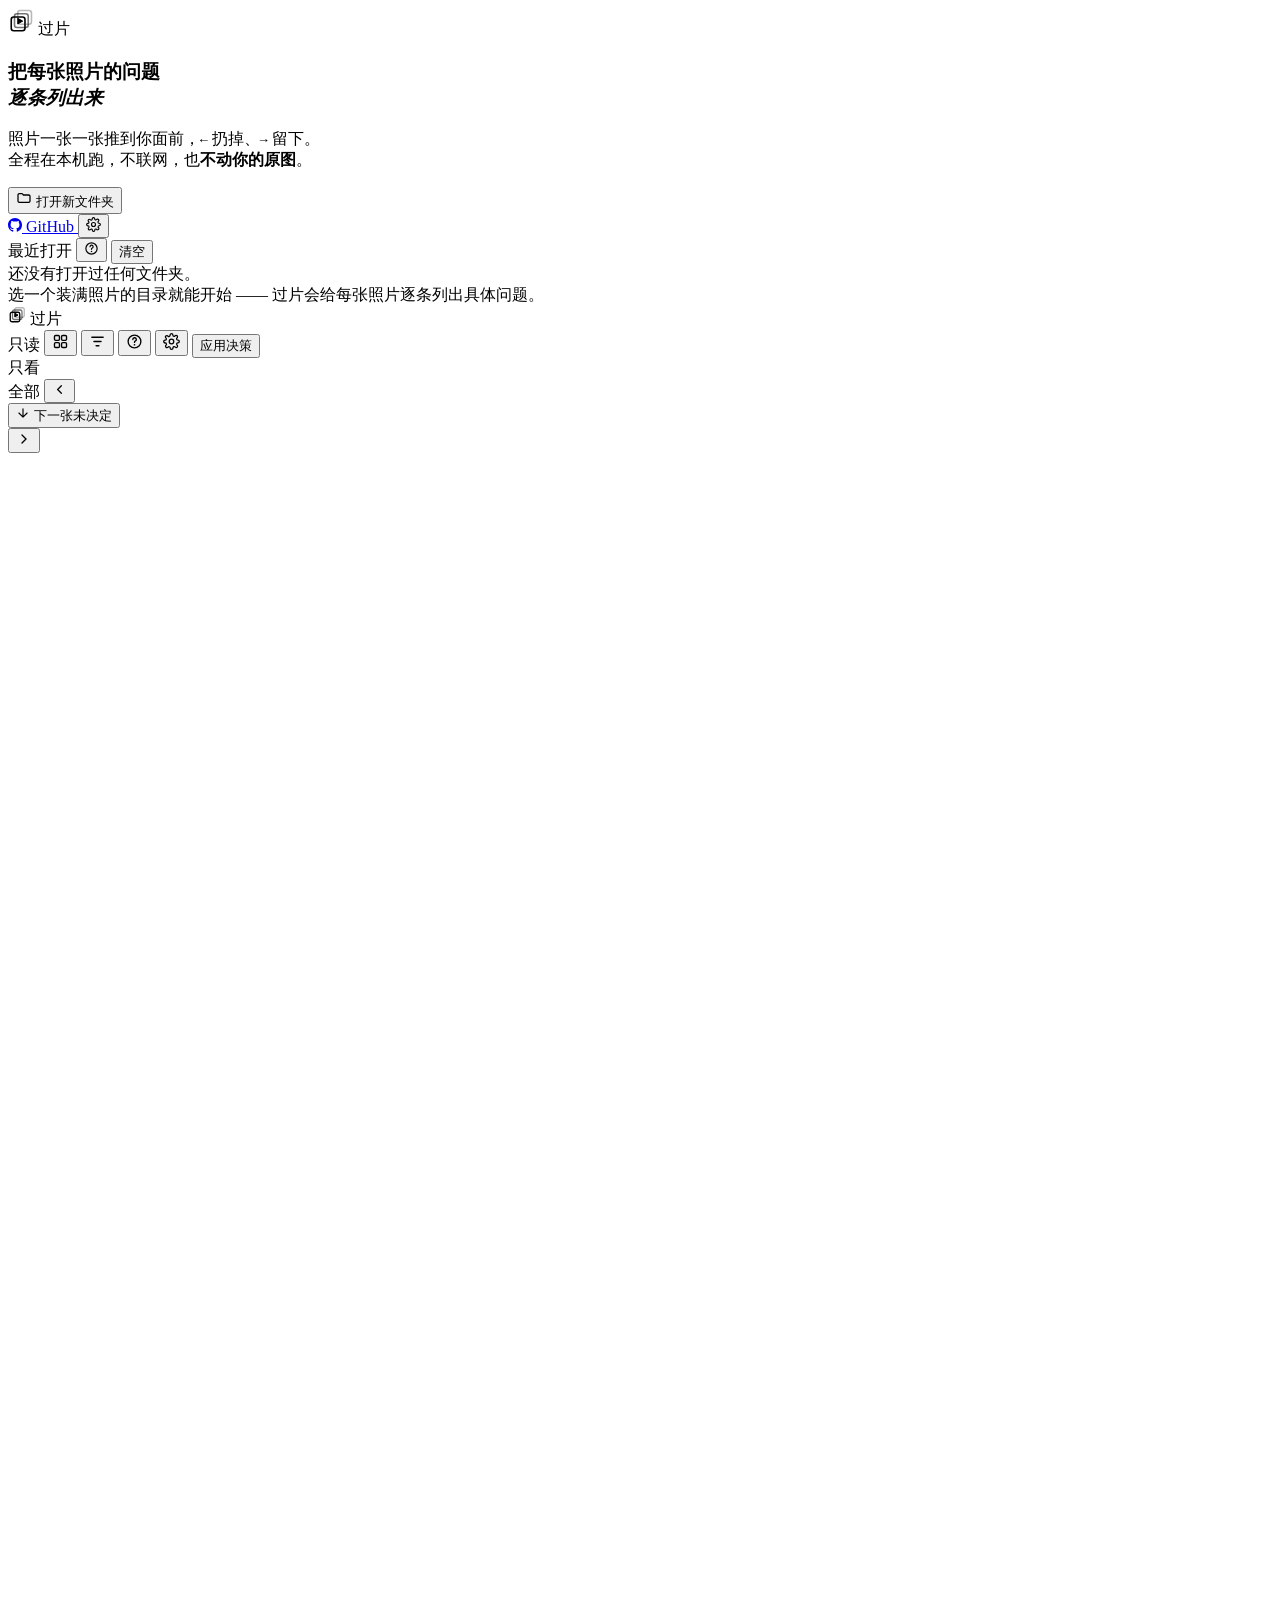
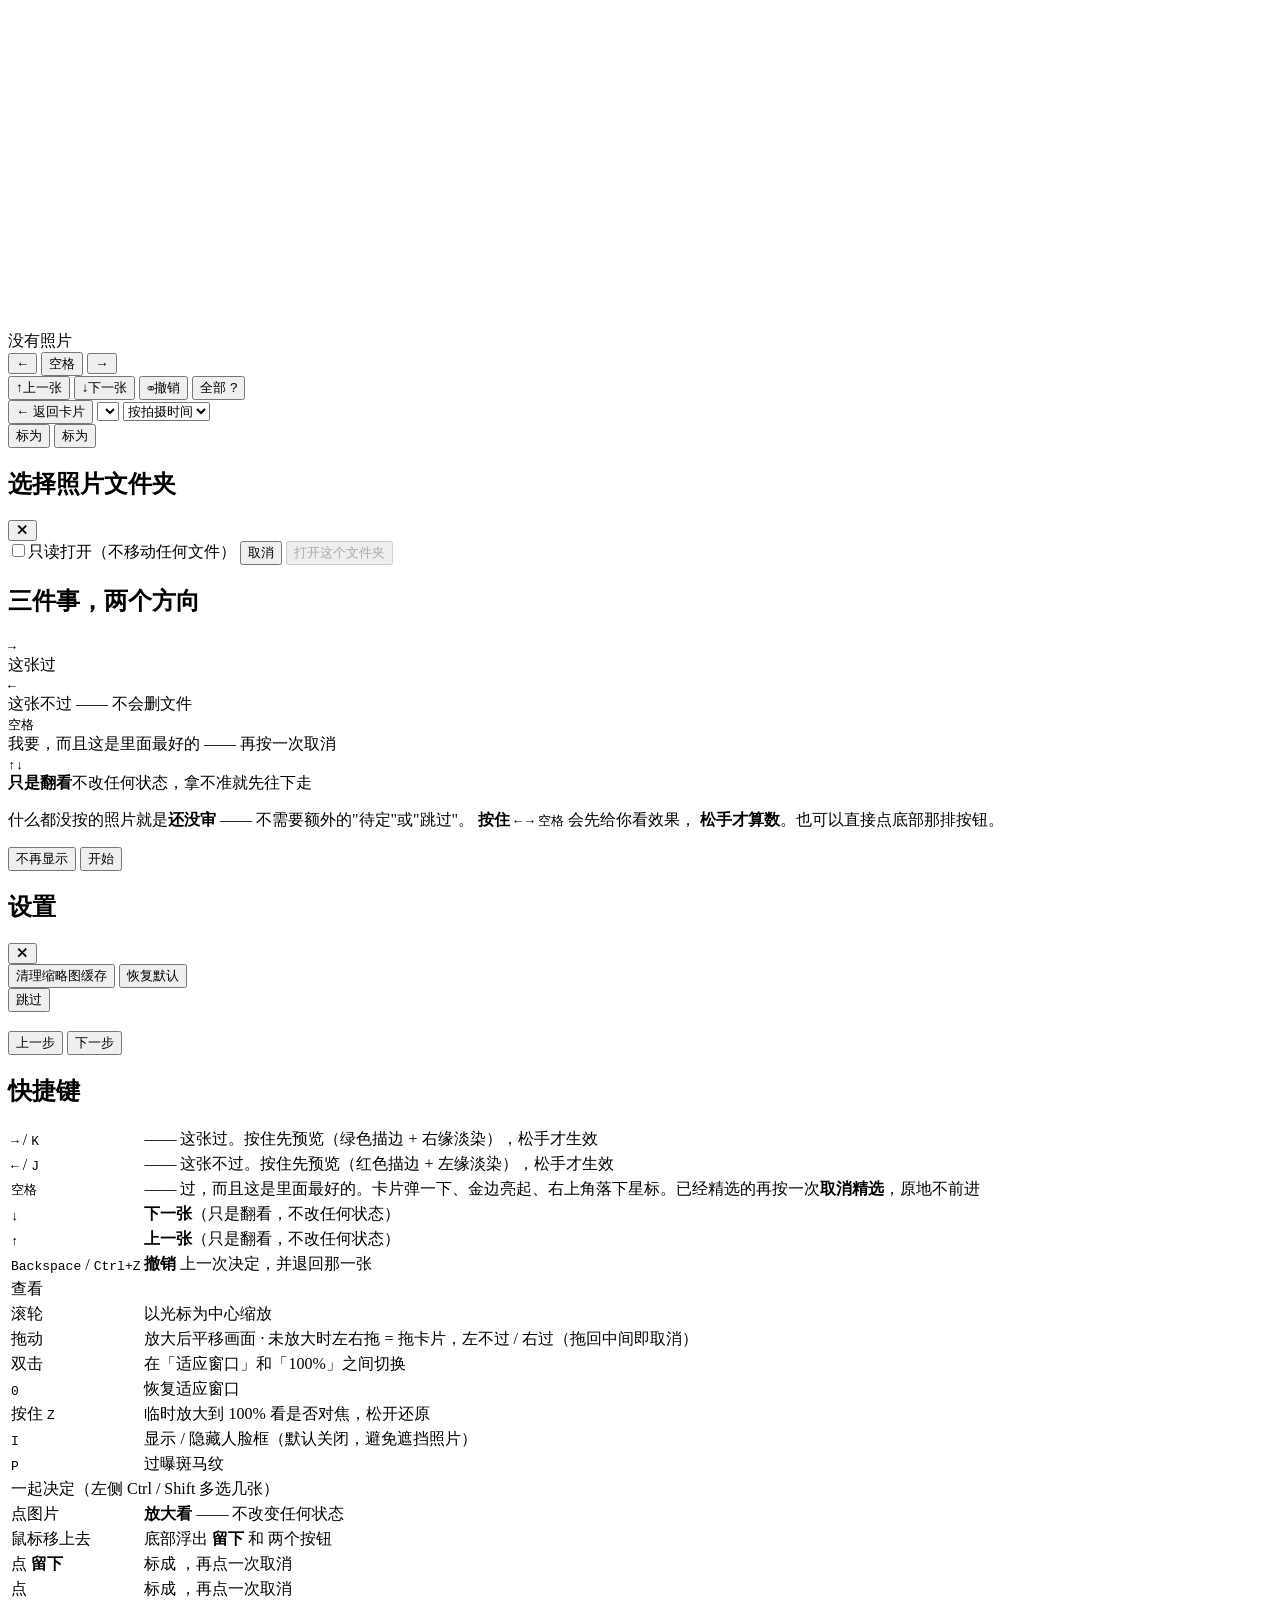
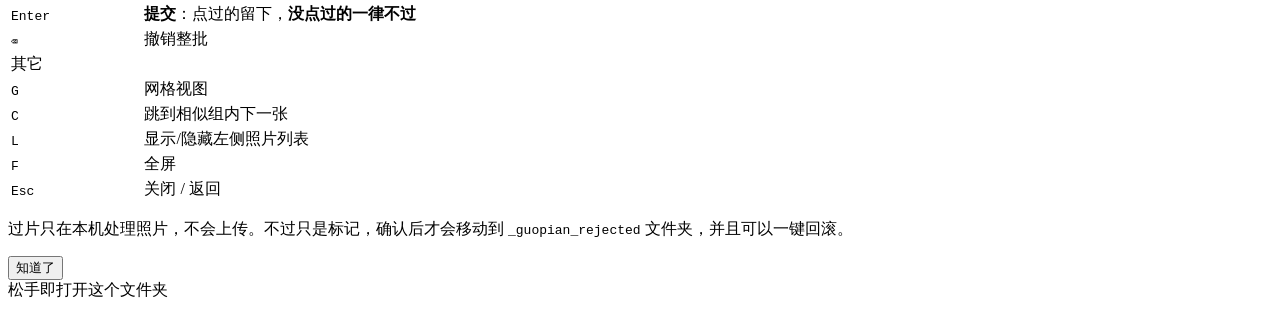
==== web/index.html @ c0ca4147 "多图的收尾：图片完整显示、帮助面板和 README 补上这一段 1. 格子的图片从 object-fit:cover 改成 contain。cover 会裁掉竖构图的    上下两头，而判断闭眼、构图" ====
<!DOCTYPE html>
<html lang="zh-CN">
<head>
<meta charset="utf-8">
<meta name="viewport" content="width=device-width, initial-scale=1">
<title>过片 Guopian</title>
<link rel="icon" href="/icon.png">
<link rel="stylesheet" href="/style.css">
</head>
<body>

<!-- ═══════════════════════════ 首页 ═══════════════════════════ -->
<section id="homeView" class="view">
  <!-- 首页没有顶栏了：身份信息全在左边那条栏里。
       帮助按钮不再绝对定位 —— 它和「清空」都属于「最近打开」这一行的动作，
       放在同一行里由 flex 排版，才不会互相压住。 -->

  <!-- 左边是这台软件的自我介绍，右边是这台机器上的工作。
       身份信息被关在左栏里，右栏才能专心铺项目、不留一条大空白。 -->
  <div class="homeScroll">
    <div class="homeBody">
      <aside class="homeRail">
        <div class="brandmark">
          <!-- 三张错开的画框，最前那张里是"推进"三角 —— 就是程序自己在做的事：
               一叠照片，一张一张往前推。纯 currentColor，不依赖字体、不引外部资源。 -->
          <svg class="mark" viewBox="0 0 36 36" width="26" height="26" fill="none" aria-hidden="true"
               stroke="currentColor" stroke-width="2.2" stroke-linejoin="round">
            <rect x="13.5" y="3.5" width="19" height="19" rx="3.5" opacity=".28"/>
            <rect x="9" y="8" width="19" height="19" rx="3.5" opacity=".55"/>
            <rect x="4.5" y="12.5" width="19" height="19" rx="3.5"/>
            <path d="M13.6 21.9 20.2 18.1 13.6 14.3Z" fill="currentColor" stroke-width="1.4"/>
          </svg>
          <span class="brandName">过片</span>
        </div>

        <h1 class="railTitle">把每张照片的问题<br><em>逐条列出来</em></h1>
        <p class="railLine">
          照片一张一张推到你面前，<kbd>←</kbd> 扔掉、<kbd>→</kbd> 留下。<br>
          全程在本机跑，不联网，也<strong>不动你的原图</strong>。
        </p>

        <button class="btn primary block railOpen" id="btnOpen">
          <svg viewBox="0 0 24 24" width="16" height="16" fill="none" stroke="currentColor"
               stroke-width="1.9" stroke-linecap="round" stroke-linejoin="round">
            <path d="M3 7.5A2 2 0 0 1 5 5.5h3.6a2 2 0 0 1 1.5.7l1 1.3H19a2 2 0 0 1 2 2v7A2 2 0 0 1 19 18.5H5a2 2 0 0 1-2-2z"/>
          </svg>
          <span>打开新文件夹</span>
        </button>
        <div class="ctaHint" id="faceHint"></div>

        <div class="railFoot">
          <a class="ghLink" id="ghLink" href="https://github.com/N0ts/guopian"
             target="_blank" rel="noopener" title="源码与问题反馈">
            <svg viewBox="0 0 16 16" width="14" height="14" aria-hidden="true" fill="currentColor">
              <path d="M8 0C3.58 0 0 3.58 0 8c0 3.54 2.29 6.53 5.47 7.59.4.07.55-.17.55-.38 0-.19-.01-.82-.01-1.49-2.01.37-2.53-.49-2.69-.94-.09-.23-.48-.94-.82-1.13-.28-.15-.68-.52-.01-.53.63-.01 1.08.58 1.23.82.72 1.21 1.87.87 2.33.66.07-.52.28-.87.51-1.07-1.78-.2-3.64-.89-3.64-3.95 0-.87.31-1.59.82-2.15-.08-.2-.36-1.02.08-2.12 0 0 .67-.21 2.2.82.64-.18 1.32-.27 2-.27s1.36.09 2 .27c1.53-1.04 2.2-.82 2.2-.82.44 1.1.16 1.92.08 2.12.51.56.82 1.27.82 2.15 0 3.07-1.87 3.75-3.65 3.95.29.25.54.73.54 1.48 0 1.07-.01 1.93-.01 2.2 0 .21.15.46.55.38A7.995 7.995 0 0 0 16 8c0-4.42-3.58-8-8-8Z"/>
            </svg>
            <span>GitHub</span>
          </a>
          <span class="version" id="versionLabel"></span>
          <span class="sp"></span>
          <button class="iconbtn tiny" id="openSettings" title="设置">
            <svg viewBox="0 0 24 24" width="15" height="15" fill="none" stroke="currentColor"
                 stroke-width="1.8" stroke-linecap="round" stroke-linejoin="round">
              <circle cx="12" cy="12" r="3.2"/>
              <path d="M19.4 15a1.6 1.6 0 0 0 .3 1.8l.1.1a2 2 0 1 1-2.8 2.8l-.1-.1a1.6 1.6 0 0 0-1.8-.3 1.6 1.6 0 0 0-1 1.5V21a2 2 0 1 1-4 0v-.1a1.6 1.6 0 0 0-1-1.5 1.6 1.6 0 0 0-1.8.3l-.1.1a2 2 0 1 1-2.8-2.8l.1-.1a1.6 1.6 0 0 0 .3-1.8 1.6 1.6 0 0 0-1.5-1H3a2 2 0 1 1 0-4h.1a1.6 1.6 0 0 0 1.5-1 1.6 1.6 0 0 0-.3-1.8l-.1-.1a2 2 0 1 1 2.8-2.8l.1.1a1.6 1.6 0 0 0 1.8.3H9a1.6 1.6 0 0 0 1-1.5V3a2 2 0 1 1 4 0v.1a1.6 1.6 0 0 0 1 1.5 1.6 1.6 0 0 0 1.8-.3l.1-.1a2 2 0 1 1 2.8 2.8l-.1.1a1.6 1.6 0 0 0-.3 1.8V9a1.6 1.6 0 0 0 1.5 1H21a2 2 0 1 1 0 4h-.1a1.6 1.6 0 0 0-1.5 1z"/>
            </svg>
          </button>
        </div>
      </aside>

      <main class="homeMain">
        <div class="mainHead">
          <span>最近打开</span>
          <b id="projCount"></b>
          <span class="sp"></span>
          <button class="iconbtn" id="homeHelp" title="快捷键">
            <svg viewBox="0 0 24 24" width="15" height="15" fill="none" stroke="currentColor"
                 stroke-width="1.9" stroke-linecap="round" stroke-linejoin="round">
              <circle cx="12" cy="12" r="9"/>
              <path d="M9.6 9.2a2.5 2.5 0 1 1 3.3 2.4c-.6.2-.9.7-.9 1.3v.4"/>
              <path d="M12 16.6h.01" stroke-width="2.4"/>
            </svg>
          </button>
          <button class="linkbtn" id="clearRecent">清空</button>
        </div>
        <div class="projGrid" id="recentList"></div>
        <div class="mainEmpty hidden" id="projEmpty">
          还没有打开过任何文件夹。<br>
          <span>选一个装满照片的目录就能开始 —— 过片会给每张照片逐条列出具体问题。</span>
        </div>
      </main>
    </div>
  </div>
</section>

<!-- ═══════════════════════════ 筛选界面 ═══════════════════════════ -->
<section id="appView" class="view hidden">
  <header class="topbar">
    <div class="brandmark small" id="backHome" title="返回首页">
      <svg class="mark" viewBox="0 0 36 36" width="18" height="18" fill="none" aria-hidden="true"
           stroke="currentColor" stroke-width="2.6" stroke-linejoin="round">
        <rect x="13.5" y="3.5" width="19" height="19" rx="3.5" opacity=".28"/>
        <rect x="9" y="8" width="19" height="19" rx="3.5" opacity=".55"/>
        <rect x="4.5" y="12.5" width="19" height="19" rx="3.5"/>
        <path d="M13.6 21.9 20.2 18.1 13.6 14.3Z" fill="currentColor" stroke-width="1.8"/>
      </svg>
      <span>过片</span>
    </div>
    <div class="pathChip" id="rootLabel" title=""></div>

    <div class="progressWrap" id="progressWrap">
      <div class="progressBar"><i id="progressFill"></i></div>
      <span class="progressText" id="progressText"></span>
    </div>

    <div class="topRight">
      <span class="roBadge hidden" id="roBadge" title="以只读方式打开：筛选照常，但永远不会移动文件">只读</span>
      <button class="iconbtn" id="btnGrid" title="网格视图 (G)">
        <svg viewBox="0 0 24 24" width="17" height="17" fill="none" stroke="currentColor" stroke-width="1.9">
          <rect x="3.5" y="3.5" width="7" height="7" rx="1.6"/><rect x="13.5" y="3.5" width="7" height="7" rx="1.6"/>
          <rect x="3.5" y="13.5" width="7" height="7" rx="1.6"/><rect x="13.5" y="13.5" width="7" height="7" rx="1.6"/>
        </svg>
      </button>
      <button class="iconbtn" id="btnTriage" title="按问题筛选 (T)">
        <svg viewBox="0 0 24 24" width="17" height="17" fill="none" stroke="currentColor" stroke-width="1.9"
             stroke-linecap="round"><path d="M4 6h16M7 12h10M10 18h4"/></svg>
      </button>
      <button class="iconbtn" id="btnHelp" title="快捷键 (?)">
        <svg viewBox="0 0 24 24" width="17" height="17" fill="none" stroke="currentColor"
             stroke-width="1.9" stroke-linecap="round" stroke-linejoin="round">
          <circle cx="12" cy="12" r="9"/>
          <path d="M9.6 9.2a2.5 2.5 0 1 1 3.3 2.4c-.6.2-.9.7-.9 1.3v.4"/>
          <path d="M12 16.6h.01" stroke-width="2.4"/>
        </svg>
      </button>
      <!-- Settings belongs in the project view too. The gear used to exist only
           on the home screen, so changing a folder name or a threshold meant
           leaving the project first for no reason. -->
      <button class="iconbtn" id="btnSettings" title="设置">
        <svg viewBox="0 0 24 24" width="17" height="17" fill="none" stroke="currentColor"
             stroke-width="1.8" stroke-linecap="round" stroke-linejoin="round">
          <circle cx="12" cy="12" r="3.2"/>
          <path d="M19.4 15a1.6 1.6 0 0 0 .3 1.8l.1.1a2 2 0 1 1-2.8 2.8l-.1-.1a1.6 1.6 0 0 0-1.8-.3 1.6 1.6 0 0 0-1 1.5V21a2 2 0 1 1-4 0v-.1a1.6 1.6 0 0 0-1-1.5 1.6 1.6 0 0 0-1.8.3l-.1.1a2 2 0 1 1-2.8-2.8l.1-.1a1.6 1.6 0 0 0 .3-1.8 1.6 1.6 0 0 0-1.5-1H3a2 2 0 1 1 0-4h.1a1.6 1.6 0 0 0 1.5-1 1.6 1.6 0 0 0-.3-1.8l-.1-.1a2 2 0 1 1 2.8-2.8l.1.1a1.6 1.6 0 0 0 1.8.3H9a1.6 1.6 0 0 0 1-1.5V3a2 2 0 1 1 4 0v.1a1.6 1.6 0 0 0 1 1.5 1.6 1.6 0 0 0 1.8-.3l.1-.1a2 2 0 1 1 2.8 2.8l-.1.1a1.6 1.6 0 0 0-.3 1.8V9a1.6 1.6 0 0 0 1.5 1H21a2 2 0 1 1 0 4h-.1a1.6 1.6 0 0 0-1.5 1z"/>
        </svg>
      </button>
      <button class="btn primary" id="btnApply">应用决策</button>
    </div>
  </header>

  <!-- Always visible. It used to be hidden by default and toggled with T, which
       meant the one control that tells you how to slice the library was itself
       invisible until you knew the shortcut. -->
  <div id="triage" class="triage">
    <span class="triageLabel">只看</span>
    <div class="chips" id="triageChips"></div>
  </div>

  <main class="stageWrap">
    <!-- 左侧照片列表 -->
    <aside class="listPane" id="listPane">
      <div class="listHead">
        <span class="lhTitle" id="listTitle">全部</span>
        <span class="lhCount" id="listCount"></span>
        <button class="iconbtn tiny" id="listHide" title="隐藏列表 (L)">
          <svg viewBox="0 0 24 24" width="15" height="15" fill="none" stroke="currentColor"
               stroke-width="2" stroke-linecap="round"><path d="M15 6l-6 6 6 6"/></svg>
        </button>
      </div>
      <div class="listProgress"><i id="listProgressFill"></i></div>
      <div class="listSummary" id="listSummary"></div>
      <div class="listScroll" id="listScroll"></div>
      <button class="listJump" id="listJump" title="跳到下一张还没决定的">
        <svg viewBox="0 0 24 24" width="14" height="14" fill="none" stroke="currentColor"
             stroke-width="2" stroke-linecap="round" stroke-linejoin="round">
          <path d="M12 5v14M5 12l7 7 7-7"/></svg>
        <span id="listJumpLabel">下一张未决定</span>
      </button>
    </aside>

    <button class="listShow hidden" id="listShow" title="显示列表 (L)">
      <svg viewBox="0 0 24 24" width="16" height="16" fill="none" stroke="currentColor"
           stroke-width="2" stroke-linecap="round"><path d="M9 6l6 6-6 6"/></svg>
    </button>

    <div class="cardArea" id="cardWrap">

      <div class="photoStage" id="photoStage">
        <!-- 图片层：按真实像素排版 + 只用 translate 平移，所以放大就是原图本身 -->
        <div class="photoLayer" id="photoLayer">
          <!-- 决策动效作用在 photoCard 上，与平移/缩放互不干扰 -->
          <div class="photoCard" id="photoCard">
            <!-- 预览层：立即出图，保证翻卡不卡 -->
            <img id="photo" alt="" draggable="false">
            <!-- 原图层：后台加载，就绪后直接盖上去（同一构图，无闪烁） -->
            <img id="photoHD" class="hd hidden" alt="" draggable="false">
            <canvas id="zebra" class="zebra hidden"></canvas>
            <svg id="overlay" class="overlay hidden" viewBox="0 0 1 1" preserveAspectRatio="none"></svg>
          </div>
        </div>

        <!-- 界面浮层：固定在不缩放的视口里，不随图片放大跑出屏幕 -->
        <div class="previewVeil" id="previewVeil"></div>
        <div class="previewStamp" id="previewStamp"></div>
        <div class="zoomBadge hidden" id="zoomBadge"></div>

        <div class="issueTags" id="issueTags"></div>
        <div class="verdictBadge" id="verdictBadge"></div>
        <div class="decisionBadge hidden" id="decisionBadge"></div>
        <div class="histo" id="histo"><canvas id="histoCanvas" width="168" height="52"></canvas></div>
        <div class="metaLine" id="metaLine"></div>
        <div class="groupBadge hidden" id="groupBadge"></div>
      </div>

      <div class="emptyState hidden" id="emptyState">
        <div class="big" id="emptyTitle">没有照片</div>
        <div class="small" id="emptyHint"></div>
      </div>
    </div>
  </main>

  <!-- 底部操作栏：既是键位提醒，也是鼠标可以直接点的按钮 -->
  <footer class="actionBar">
    <div class="stats" id="stats"></div>

    <div class="acts">
      <button class="act reject" data-act="reject" title="不过（键盘 ←，按住可先预览）">
        <span class="ak">←</span><span class="al" data-label="reject"></span>
      </button>
      <button class="act mark" data-act="mark" title="精选（键盘 空格，按住可先预览）">
        <span class="ak">空格</span><span class="al" data-label="mark"></span>
      </button>
      <button class="act keep" data-act="keep" title="要（键盘 →，按住可先预览）">
        <span class="ak">→</span><span class="al" data-label="keep"></span>
      </button>
    </div>

    <div class="navs">
      <button class="act2" data-act="prev" title="上一张（↑）"><span class="ak">↑</span>上一张</button>
      <button class="act2" data-act="next" title="下一张（↓）"><span class="ak">↓</span>下一张</button>
      <button class="act2" data-act="undo" title="撤销（Backspace）"><span class="ak">⌫</span>撤销</button>
      <button class="act2 quiet" id="hintMore" title="全部快捷键">全部 <span class="ak">?</span></button>
    </div>
  </footer>
</section>

<!-- ═══════════════════════════ 网格 ═══════════════════════════ -->
<section id="gridView" class="view hidden">
  <header class="topbar">
    <button class="btn ghost" id="btnGridClose">← 返回卡片</button>
    <select id="gridFilter" class="select"></select>
    <select id="gridSort" class="select">
      <option value="time">按拍摄时间</option>
      <option value="suggest">按建议</option>
      <option value="group">按相似组</option>
      <option value="sharp">按清晰度</option>
      <option value="name">按文件名</option>
    </select>
    <span class="muted" id="gridCount"></span>
    <div class="spacer"></div>
    <button class="btn ghost" id="gridDecideKeep">标为<b data-label="keep"></b></button>
    <button class="btn ghost" id="gridDecideReject">标为<b data-label="reject"></b></button>
  </header>
  <div id="grid" class="grid"></div>
</section>

<!-- ═══════════════════════════ 文件夹浏览器 ═══════════════════════════ -->
<div id="browser" class="modal hidden">
  <div class="browserSheet">
    <div class="browserHead">
      <h2>选择照片文件夹</h2>
      <button class="iconbtn" id="browserClose">✕</button>
    </div>
    <div class="roots" id="roots"></div>
    <div class="crumbs" id="crumbs"></div>
    <div class="dirList" id="dirList"></div>
    <div class="browserFoot">
      <div class="pickedPath" id="pickedPath"></div>
      <div class="browserBtns">
        <label class="roToggle"><input type="checkbox" id="roToggle"><span>只读打开（不移动任何文件）</span></label>
        <button class="btn ghost" id="browserCancel">取消</button>
        <button class="btn primary" id="browserOpen" disabled>打开这个文件夹</button>
      </div>
    </div>
  </div>
</div>

<!-- ═══════════════════════════ 首次引导 ═══════════════════════════ -->
<div id="coach" class="modal hidden">
  <div class="coachSheet">
    <h2>三件事，两个方向</h2>
    <div class="coachRow">
      <div class="coachKey"><kbd>→</kbd></div>
      <div class="coachText"><b data-label="keep"></b><span>这张过</span></div>
    </div>
    <div class="coachRow">
      <div class="coachKey"><kbd>←</kbd></div>
      <div class="coachText"><b data-label="reject"></b><span>这张不过 —— 不会删文件</span></div>
    </div>
    <div class="coachRow">
      <div class="coachKey"><kbd>空格</kbd></div>
      <div class="coachText"><b data-label="mark"></b><span>我要，而且这是里面最好的 —— 再按一次取消</span></div>
    </div>
    <div class="coachRow">
      <div class="coachKey"><kbd>↑</kbd><kbd>↓</kbd></div>
      <div class="coachText"><b>只是翻看</b><span>不改任何状态，拿不准就先往下走</span></div>
    </div>
    <p class="coachNote">
      什么都没按的照片就是<b>还没审</b> —— 不需要额外的"待定"或"跳过"。
      <b>按住</b> <kbd>←</kbd> <kbd>→</kbd> <kbd>空格</kbd> 会先给你看效果，
      <b>松手才算数</b>。也可以直接点底部那排按钮。
    </p>
    <div class="rowBtns">
      <button class="linkbtn" id="coachNever">不再显示</button>
      <button class="btn primary" id="coachOk">开始</button>
    </div>
  </div>
</div>

<!-- ═══════════════════════════ 应用决策 ═══════════════════════════ -->
<div id="modal" class="modal hidden"><div class="sheet" id="sheet"></div></div>

<!-- ═══════════════════════════ 快捷键 ═══════════════════════════ -->
<div id="settings" class="modal hidden">
  <div class="sheet setSheet">
    <header class="setHead">
      <h2>设置</h2>
      <button class="iconbtn" id="setClose" title="关闭">✕</button>
    </header>
    <div class="setBody" id="setBody"></div>
    <footer class="setFoot">
      <button class="linkbtn" id="setClear" title="删除生成的缩略图，不动照片">清理缩略图缓存</button>
      <span class="sp"></span>
      <button class="btn" id="setReset">恢复默认</button>
    </footer>
  </div>
</div>

<div id="tour" class="tour hidden">
  <div id="tourStage" class="tourStage"></div>
  <div id="tourSpot" class="tourSpot"></div>
  <div id="tourCard" class="tourCard">
    <div class="tourTop">
      <span id="tourStepNo"></span>
      <button id="tourSkip" class="linkbtn">跳过</button>
    </div>
    <h3 id="tourTitle"></h3>
    <p id="tourBody"></p>
    <div class="tourBtns">
      <button class="btn ghost" id="tourPrev">上一步</button>
      <button class="btn primary" id="tourNext">下一步</button>
    </div>
  </div>
</div>

<div id="help" class="modal hidden">
  <div class="sheet">
    <h2>快捷键</h2>
    <table class="keys">
      <tr><td><kbd>→</kbd> / <kbd>K</kbd></td><td><b data-label="keep"></b> —— 这张过。按住先预览（绿色描边 + 右缘淡染），松手才生效</td></tr>
      <tr><td><kbd>←</kbd> / <kbd>J</kbd></td><td><b data-label="reject"></b> —— 这张不过。按住先预览（红色描边 + 左缘淡染），松手才生效</td></tr>
      <tr><td><kbd>空格</kbd></td><td><b data-label="mark"></b> —— 过，而且这是里面最好的。卡片弹一下、金边亮起、右上角落下星标。已经精选的再按一次<b>取消精选</b>，原地不前进</td></tr>
      <tr><td><kbd>↓</kbd></td><td><b>下一张</b>（只是翻看，不改任何状态）</td></tr>
      <tr><td><kbd>↑</kbd></td><td><b>上一张</b>（只是翻看，不改任何状态）</td></tr>
      <tr><td><kbd>Backspace</kbd> / <kbd>Ctrl+Z</kbd></td><td><b>撤销</b> 上一次决定，并退回那一张</td></tr>
      <tr class="sep"><td colspan="2">查看</td></tr>
      <tr><td>滚轮</td><td>以光标为中心缩放</td></tr>
      <tr><td>拖动</td><td>放大后平移画面 · 未放大时左右拖 = 拖卡片，左不过 / 右过（拖回中间即取消）</td></tr>
      <tr><td>双击</td><td>在「适应窗口」和「100%」之间切换</td></tr>
      <tr><td><kbd>0</kbd></td><td>恢复适应窗口</td></tr>
      <tr><td>按住 <kbd>Z</kbd></td><td>临时放大到 100% 看是否对焦，松开还原</td></tr>
      <tr><td><kbd>I</kbd></td><td>显示 / 隐藏人脸框（默认关闭，避免遮挡照片）</td></tr>
      <tr><td><kbd>P</kbd></td><td>过曝斑马纹</td></tr>
      <tr class="sep"><td colspan="2">一起决定（左侧 Ctrl / Shift 多选几张）</td></tr>
  <tr><td>点图片</td><td><b>放大看</b> —— 不改变任何状态</td></tr>
  <tr><td>鼠标移上去</td><td>底部浮出 <b>留下</b> 和 <b data-label="mark"></b> 两个按钮</td></tr>
  <tr><td>点 <b>留下</b></td><td>标成 <b data-label="keep"></b>，再点一次取消</td></tr>
  <tr><td>点 <b data-label="mark"></b></td><td>标成 <b data-label="mark"></b>，再点一次取消</td></tr>
  <tr><td><kbd>Enter</kbd></td><td><b>提交</b>：点过的留下，<b>没点过的一律不过</b></td></tr>
  <tr><td><kbd>⌫</kbd></td><td>撤销整批</td></tr>
  <tr class="sep"><td colspan="2">其它</td></tr>
      <tr><td><kbd>G</kbd></td><td>网格视图</td></tr>
      <tr><td><kbd>C</kbd></td><td>跳到相似组内下一张</td></tr>
      <tr><td><kbd>L</kbd></td><td>显示/隐藏左侧照片列表</td></tr>
      <tr><td><kbd>F</kbd></td><td>全屏</td></tr>
      <tr><td><kbd>Esc</kbd></td><td>关闭 / 返回</td></tr>
    </table>
    <p class="muted small">
      过片只在本机处理照片，不会上传。不过只是标记，确认后才会移动到
      <code>_guopian_rejected</code> 文件夹，并且可以一键回滚。
    </p>
    <div class="rowBtns"><button class="btn primary" id="helpClose">知道了</button></div>
  </div>
</div>

<div id="toast" class="toast hidden"></div>
<div id="dropVeil" class="dropVeil hidden"><div>松手即打开这个文件夹</div></div>

<!-- 只有一个入口。以前这里是 core.js → home.js → app.js 三个普通 <script>，
     顺序靠"写在前面"来保证，而 home.js 末尾的 Home.boot() 会在 app.js 还没
     解析完的时候就去调 App.setLabels() —— 能跑只是因为网络往返比解析慢。

     现在 home.js 是唯一的 <script>，它静态 import 了 app.js（app.js 再 import
     其余模块）。求值顺序由 import 图保证，不再依赖这里的先后，也不再是一场
     比赛。type="module" 默认 defer，等价于原来"放在 </body> 前"。 -->
<script type="module" src="/home.js"></script>
</body>
</html>
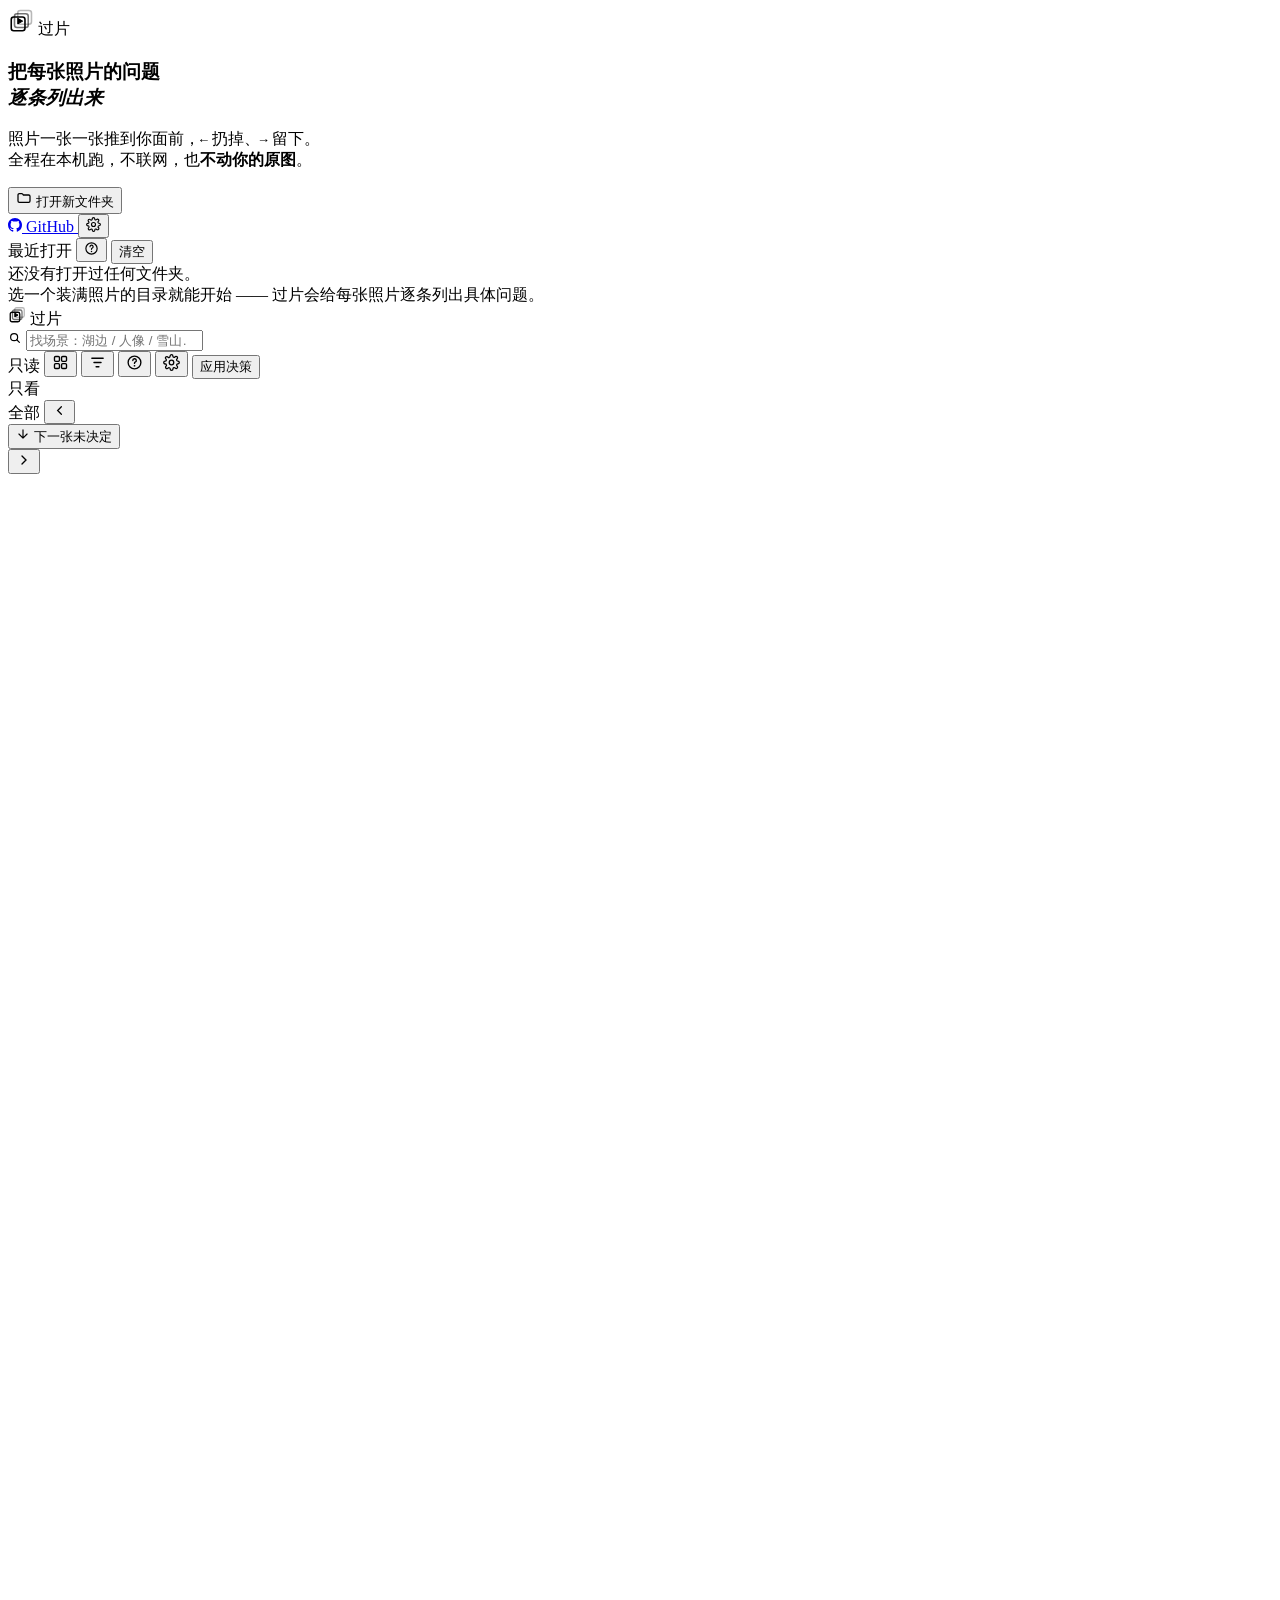
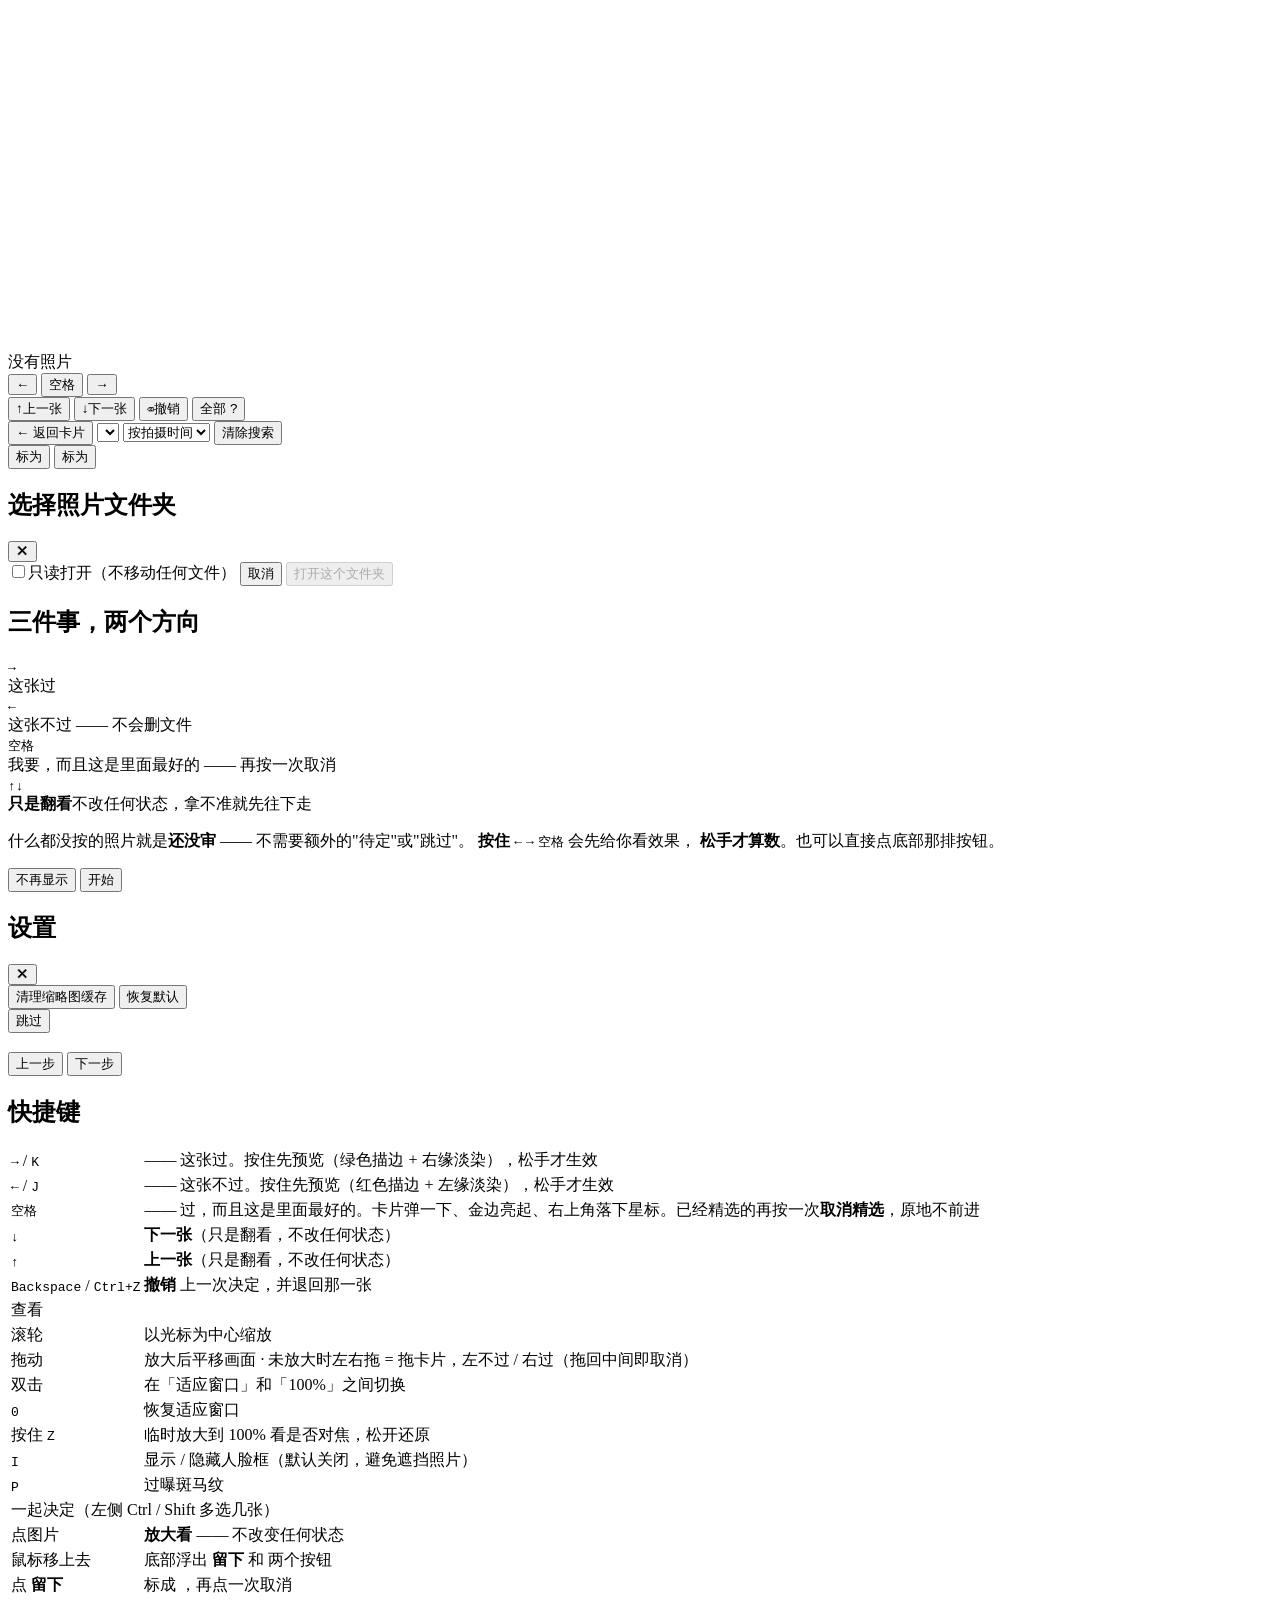
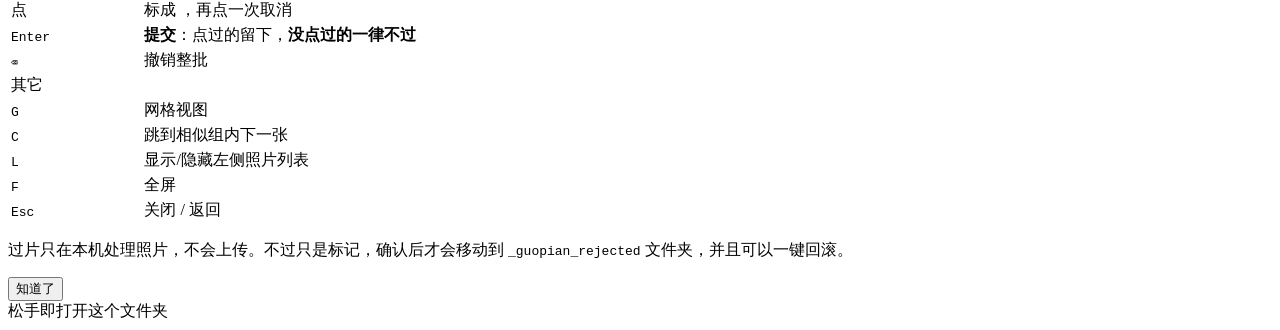
==== commit 5fcddf14: "语义搜索：用中文词找照片（本地 CLIP，92 MB 模型，按需下载） 搜的是"这张图像什么"，不是文件名。词表在 guopian/tags.py（78 个中英双语 标签），照片向量存在 catalo" ====
--- a/web/index.html
+++ b/web/index.html
@@ -108,6 +108,16 @@
     </div>
     <div class="pathChip" id="rootLabel" title=""></div>
 
+    <div class="searchBox">
+      <svg viewBox="0 0 24 24" width="14" height="14" fill="none" stroke="currentColor"
+           stroke-width="2" stroke-linecap="round" aria-hidden="true">
+        <circle cx="10.5" cy="10.5" r="6"/><path d="m15 15 4.5 4.5"/>
+      </svg>
+      <input id="sceneSearch" type="search" list="sceneTags" autocomplete="off"
+             placeholder="找场景：湖边 / 人像 / 雪山…" aria-label="按场景搜索">
+      <datalist id="sceneTags"></datalist>
+    </div>
+
     <div class="progressWrap" id="progressWrap">
       <div class="progressBar"><i id="progressFill"></i></div>
       <span class="progressText" id="progressText"></span>
@@ -256,6 +266,8 @@
       <option value="name">按文件名</option>
     </select>
     <span class="muted" id="gridCount"></span>
+    <span class="gridSearchTitle hidden" id="gridSearchTitle"></span>
+    <button class="btn ghost hidden" id="gridSearchClear">清除搜索</button>
     <div class="spacer"></div>
     <button class="btn ghost" id="gridDecideKeep">标为<b data-label="keep"></b></button>
     <button class="btn ghost" id="gridDecideReject">标为<b data-label="reject"></b></button>
@@ -336,7 +348,6 @@
 </div>
 
 <div id="tour" class="tour hidden">
-  <div id="tourStage" class="tourStage"></div>
   <div id="tourSpot" class="tourSpot"></div>
   <div id="tourCard" class="tourCard">
     <div class="tourTop">
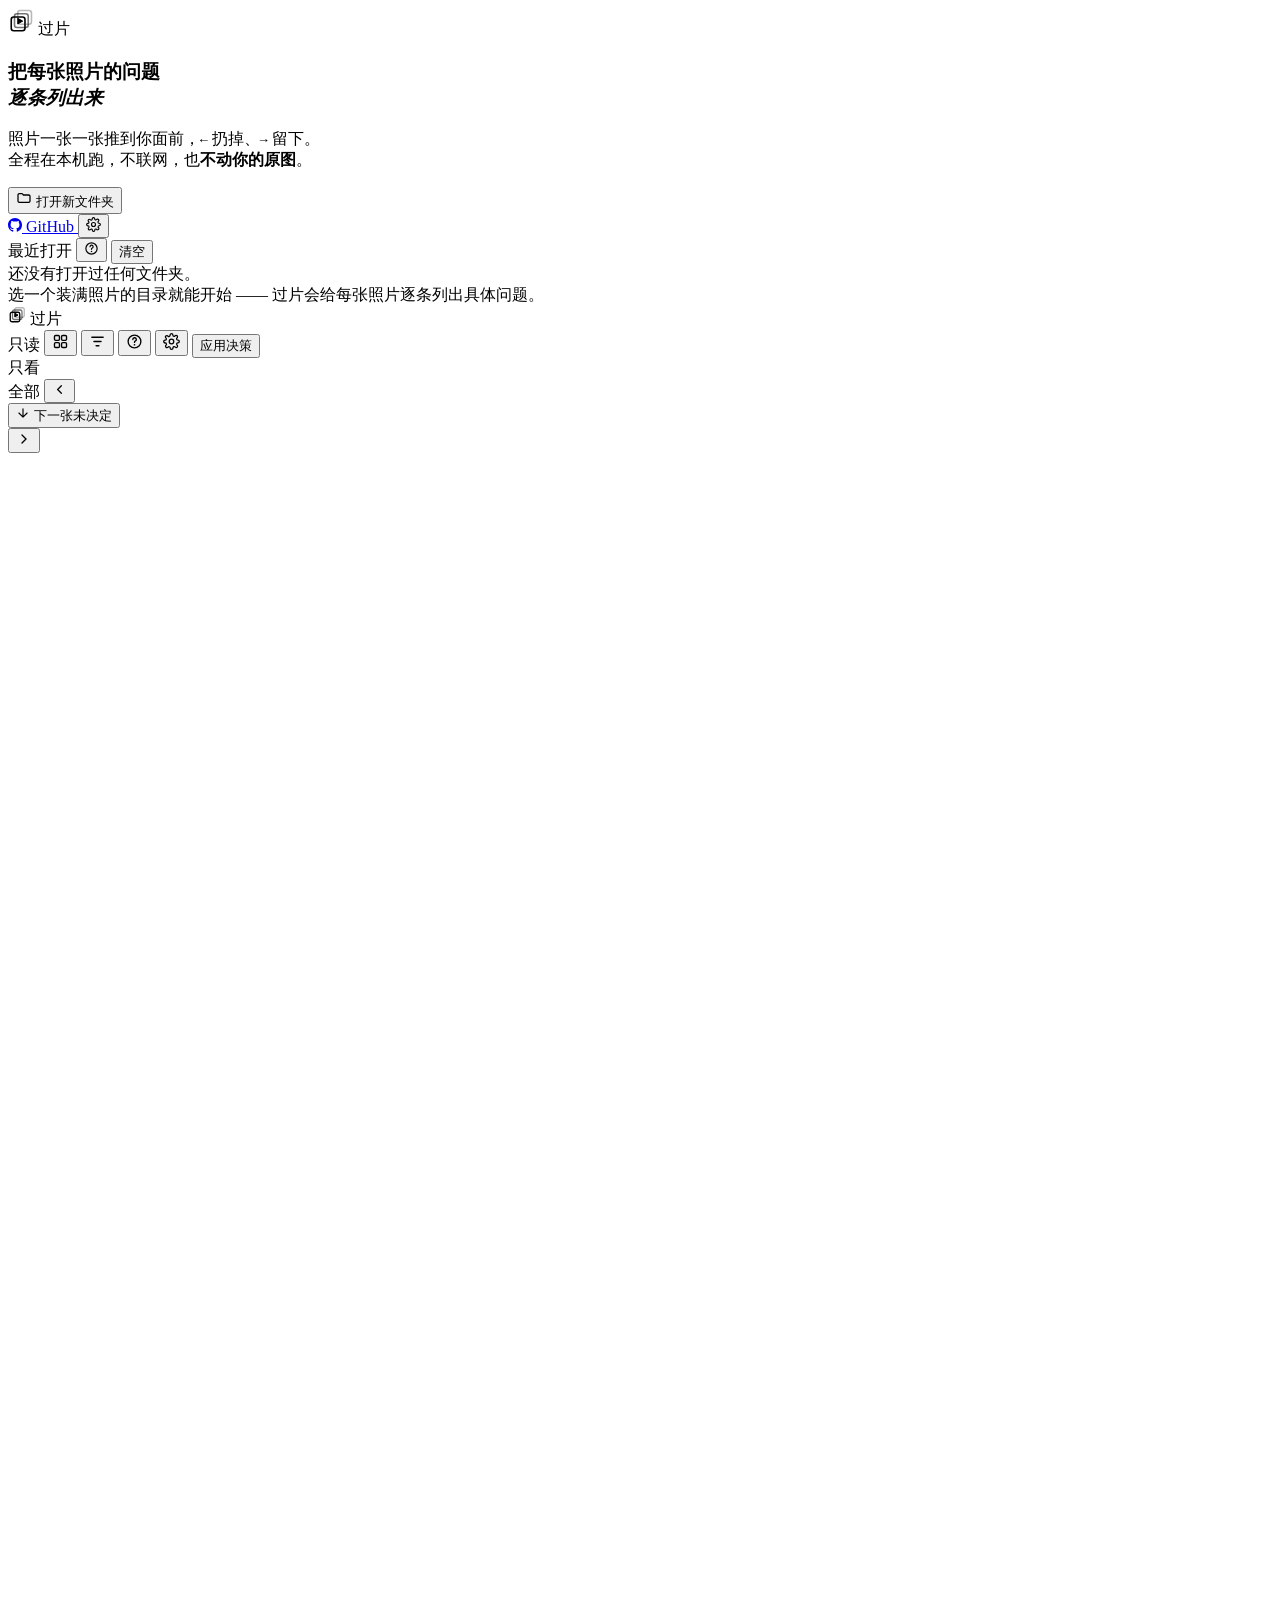
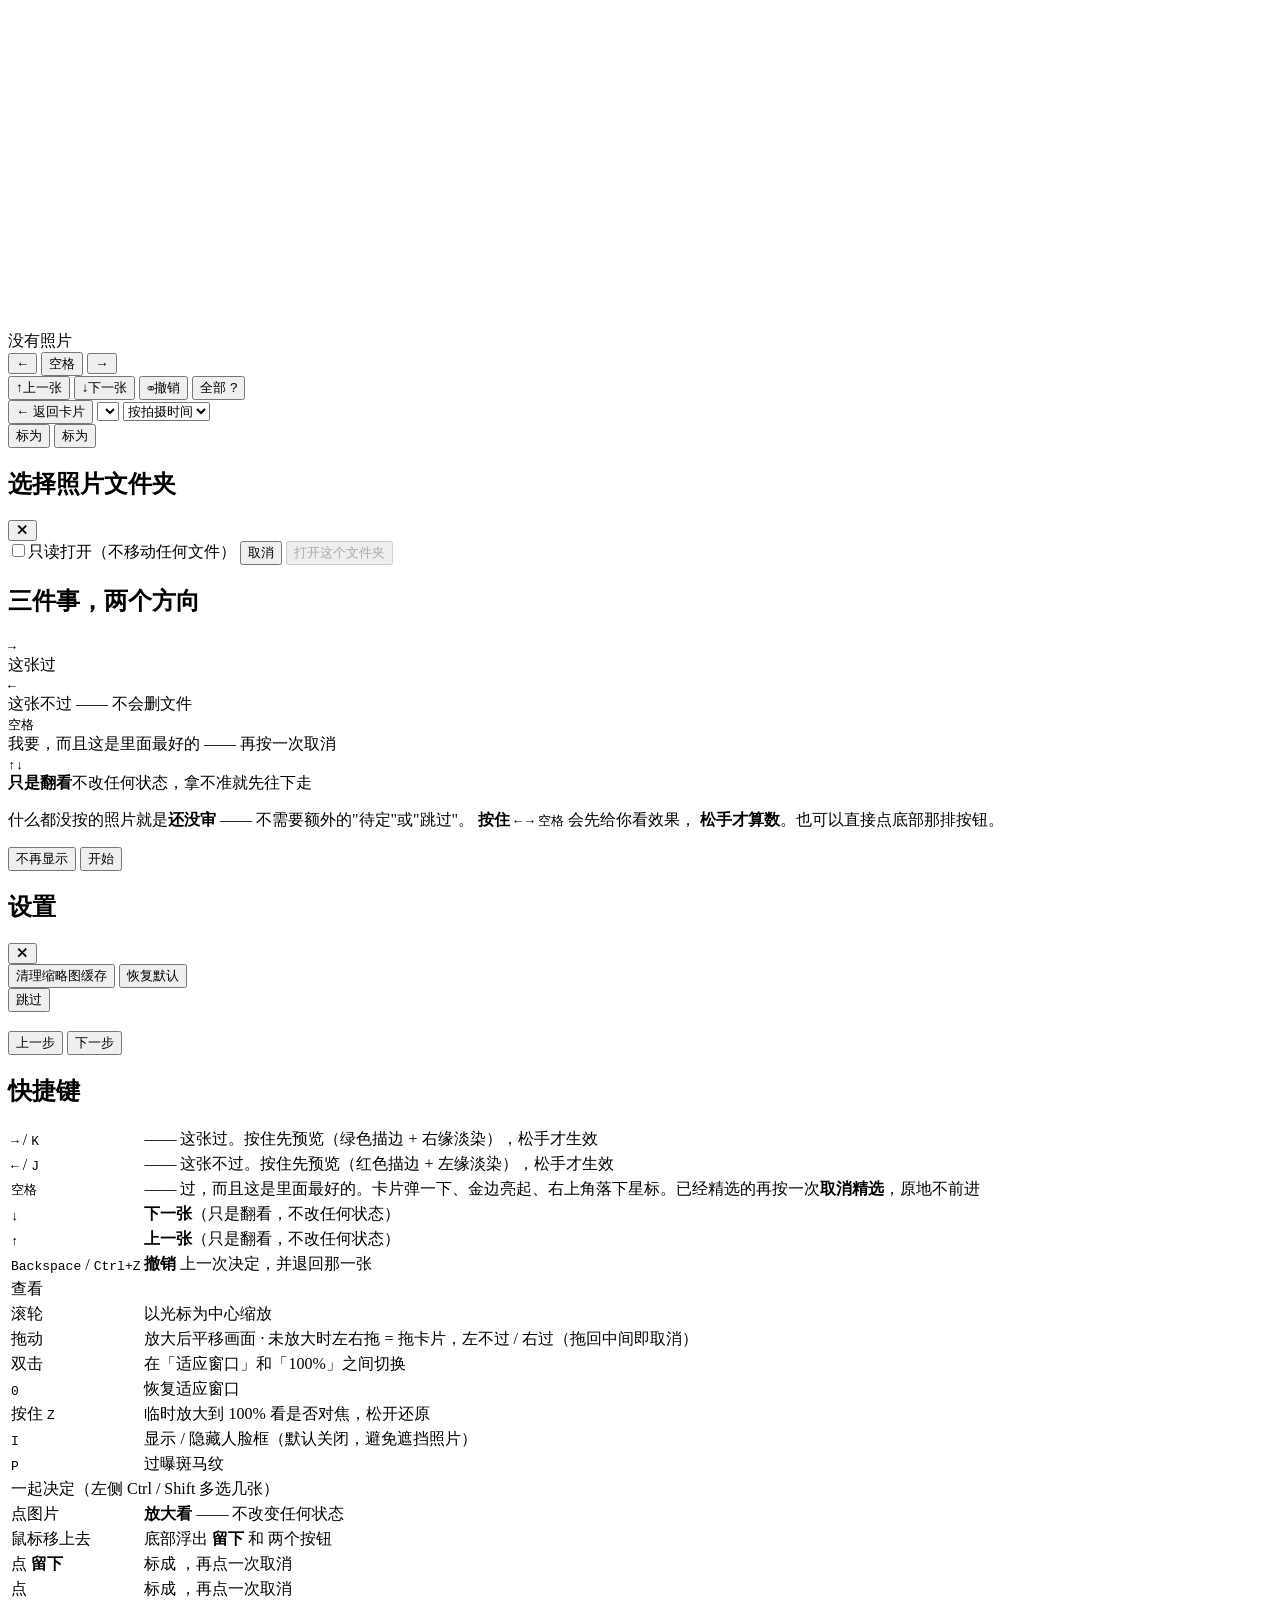
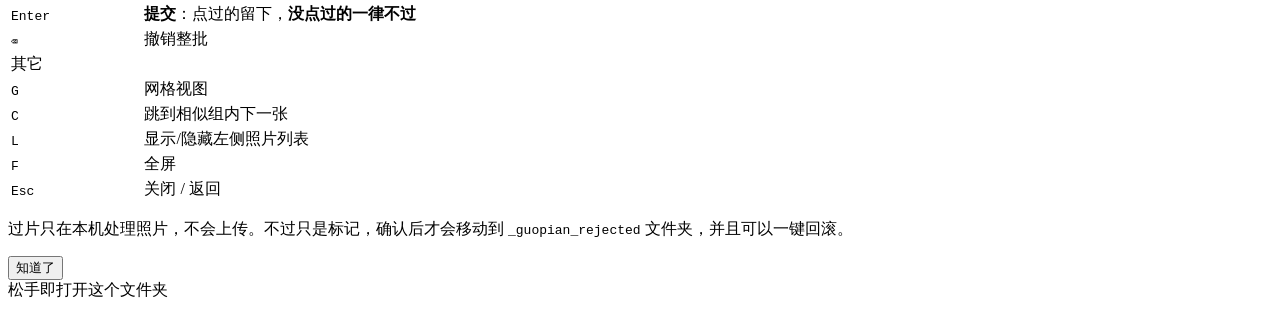
==== commit ed91f4d1: "移除全部模型功能，回到没有 CLIP / 表情模型的状态 按你的要求，把这一轮加的东西整套撤掉：语义搜索（CLIP）、表情模型、 基于向量的相似分组，连同它们的模型文件、接口、界面和评测脚本。 应用代" ====
--- a/web/index.html
+++ b/web/index.html
@@ -108,16 +108,6 @@
     </div>
     <div class="pathChip" id="rootLabel" title=""></div>
 
-    <div class="searchBox">
-      <svg viewBox="0 0 24 24" width="14" height="14" fill="none" stroke="currentColor"
-           stroke-width="2" stroke-linecap="round" aria-hidden="true">
-        <circle cx="10.5" cy="10.5" r="6"/><path d="m15 15 4.5 4.5"/>
-      </svg>
-      <input id="sceneSearch" type="search" list="sceneTags" autocomplete="off"
-             placeholder="找场景：湖边 / 人像 / 雪山…" aria-label="按场景搜索">
-      <datalist id="sceneTags"></datalist>
-    </div>
-
     <div class="progressWrap" id="progressWrap">
       <div class="progressBar"><i id="progressFill"></i></div>
       <span class="progressText" id="progressText"></span>
@@ -266,8 +256,6 @@
       <option value="name">按文件名</option>
     </select>
     <span class="muted" id="gridCount"></span>
-    <span class="gridSearchTitle hidden" id="gridSearchTitle"></span>
-    <button class="btn ghost hidden" id="gridSearchClear">清除搜索</button>
     <div class="spacer"></div>
     <button class="btn ghost" id="gridDecideKeep">标为<b data-label="keep"></b></button>
     <button class="btn ghost" id="gridDecideReject">标为<b data-label="reject"></b></button>
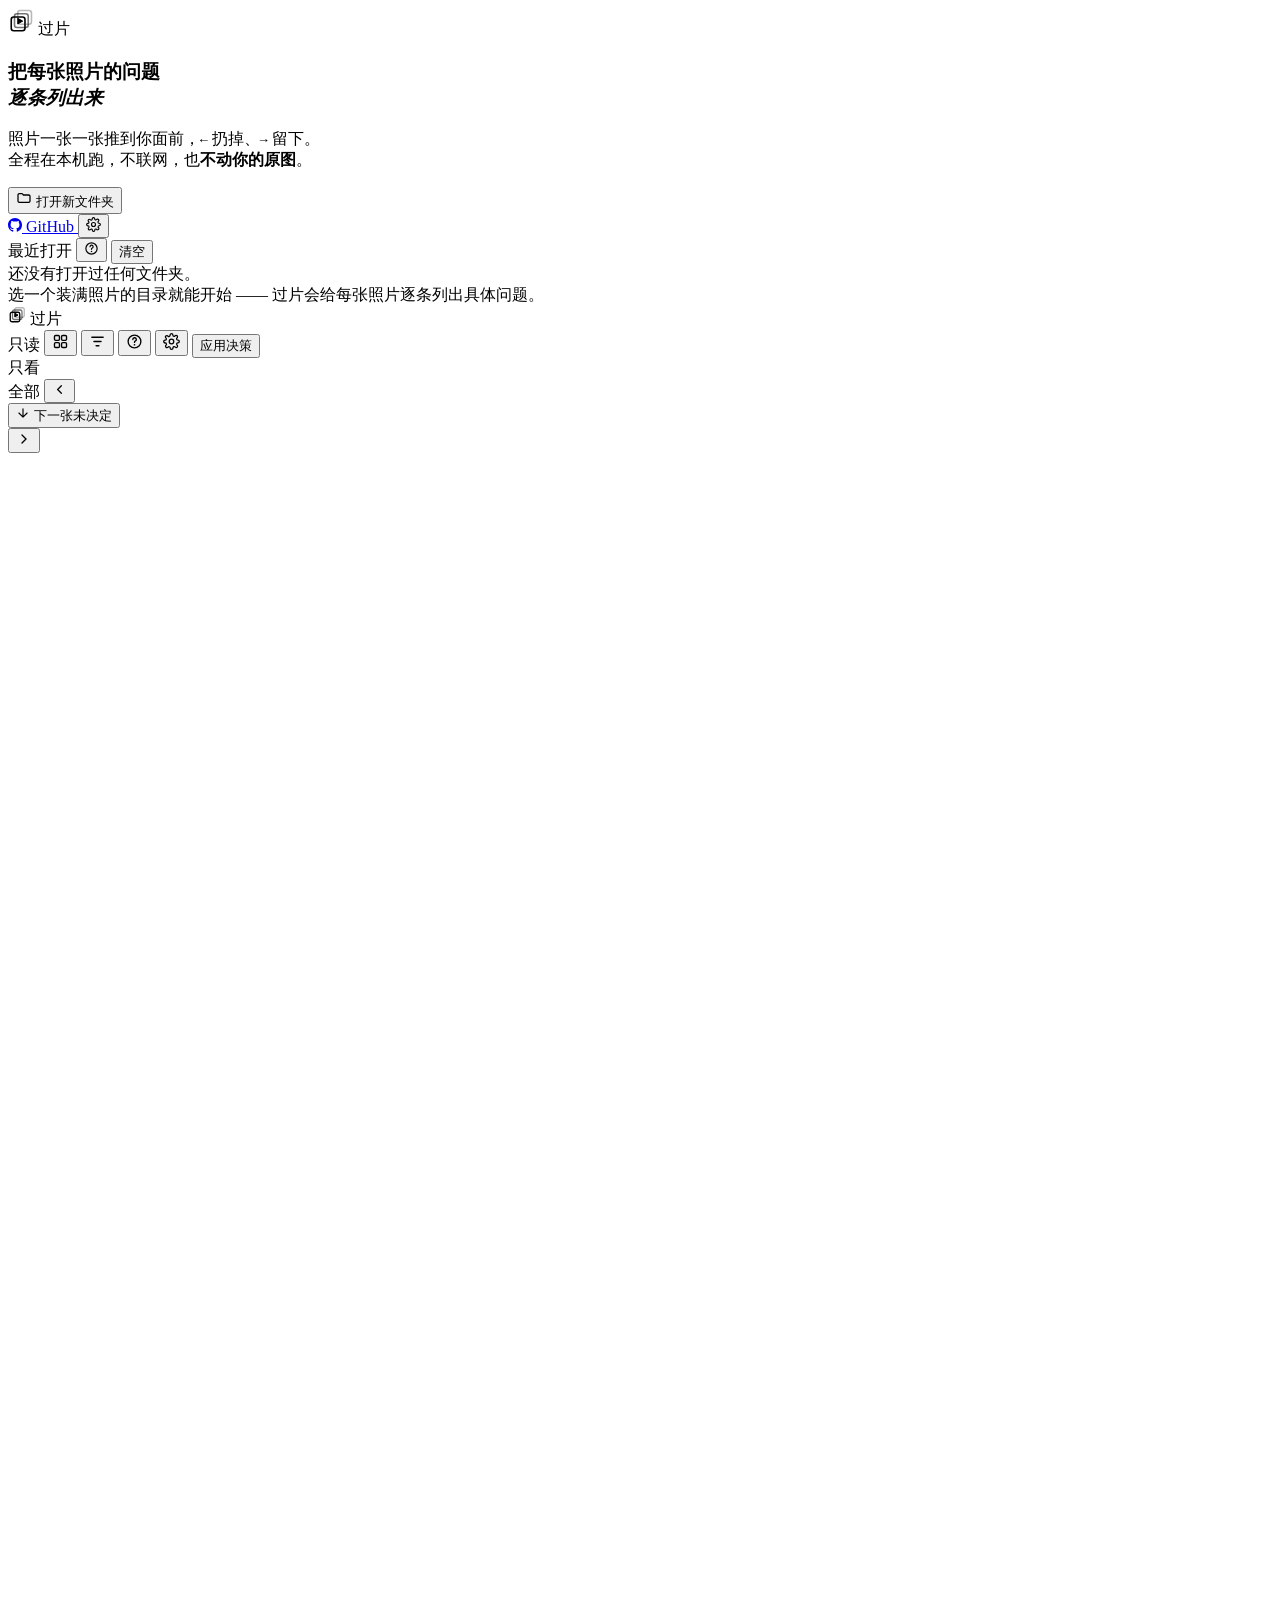
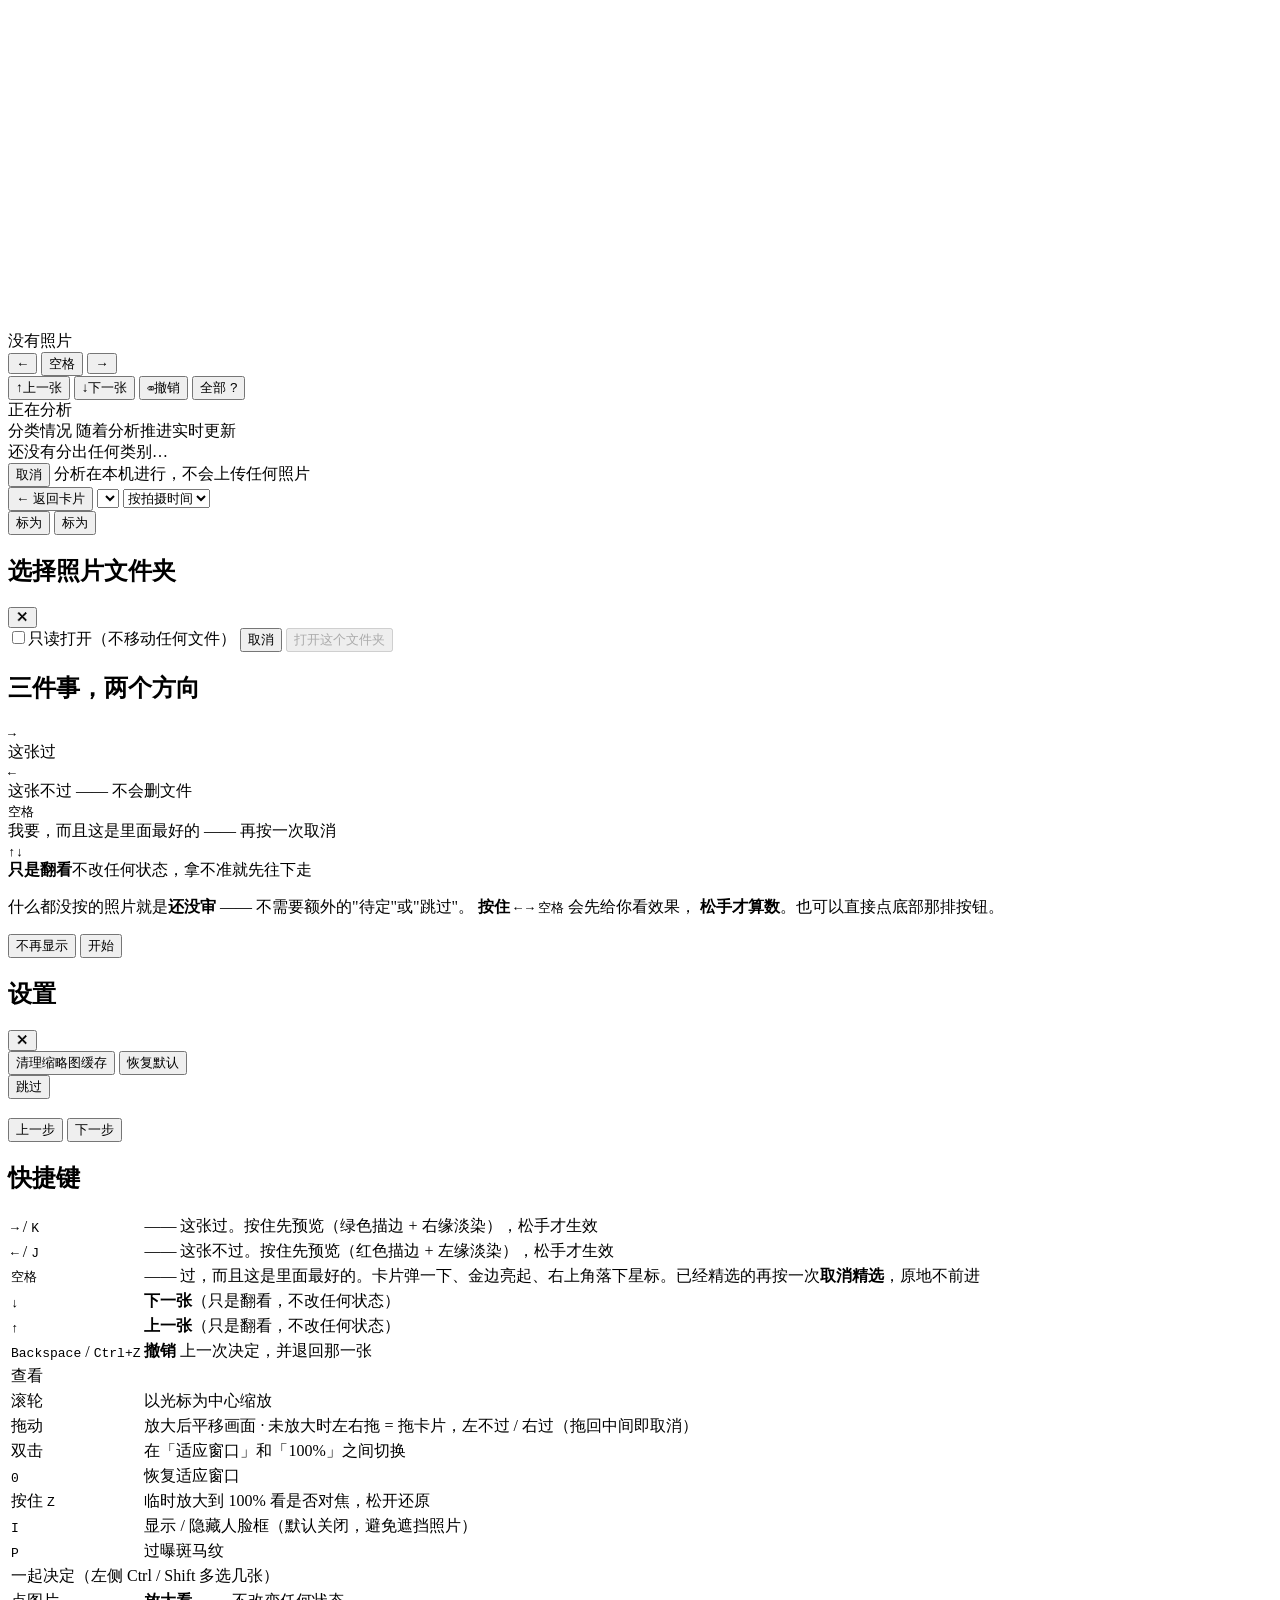
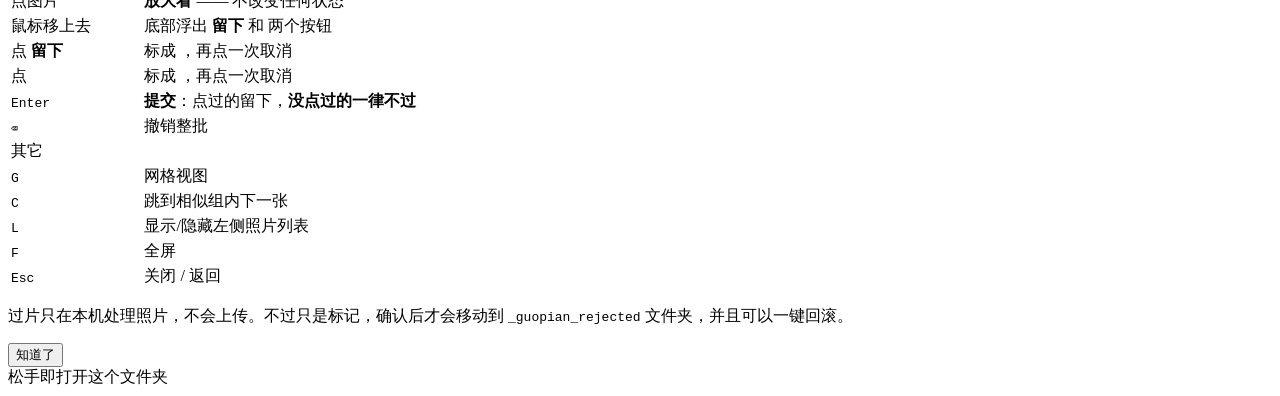
==== commit caba8038: "打开新文件夹时先过一屏：整页进度条 + 边分析边分类的图表 之前新文件夹的分析进度只是顶栏里一条细线，人只能盯着"31/386"发呆，看不出 这批照片到底什么情况。现在：还没分析完就整页显示进度 + " ====
--- a/web/index.html
+++ b/web/index.html
@@ -241,6 +241,34 @@
       <button class="act2 quiet" id="hintMore" title="全部快捷键">全部 <span class="ak">?</span></button>
     </div>
   </footer>
+</section>
+
+<!-- ═══════════════════════════ 首次分析（新文件夹） ═══════════════════════════
+     只有在"这个文件夹还没分析过"的时候才出现，分析完自动进入过图页面。
+     放在 appView 前面：它是进入过图之前的一道门，不是里面的一个面板。 -->
+<section id="bootView" class="view hidden">
+  <div class="bootWrap">
+    <div class="bootCard">
+      <div class="bootHead">
+        <div class="bootTitle">正在分析 <b id="bootName"></b></div>
+        <div class="bootSub" id="bootSub"></div>
+      </div>
+      <div class="bootBar"><i id="bootFill"></i></div>
+      <div class="bootNums" id="bootNums"></div>
+
+      <div class="bootChartHead">
+        <span>分类情况</span>
+        <span class="muted" id="bootChartHint">随着分析推进实时更新</span>
+      </div>
+      <div class="bootChart" id="bootChart"></div>
+      <div class="bootEmpty muted hidden" id="bootChartEmpty">还没有分出任何类别…</div>
+
+      <div class="bootFoot">
+        <button class="linkbtn" id="bootCancel">取消</button>
+        <span class="muted">分析在本机进行，不会上传任何照片</span>
+      </div>
+    </div>
+  </div>
 </section>
 
 <!-- ═══════════════════════════ 网格 ═══════════════════════════ -->
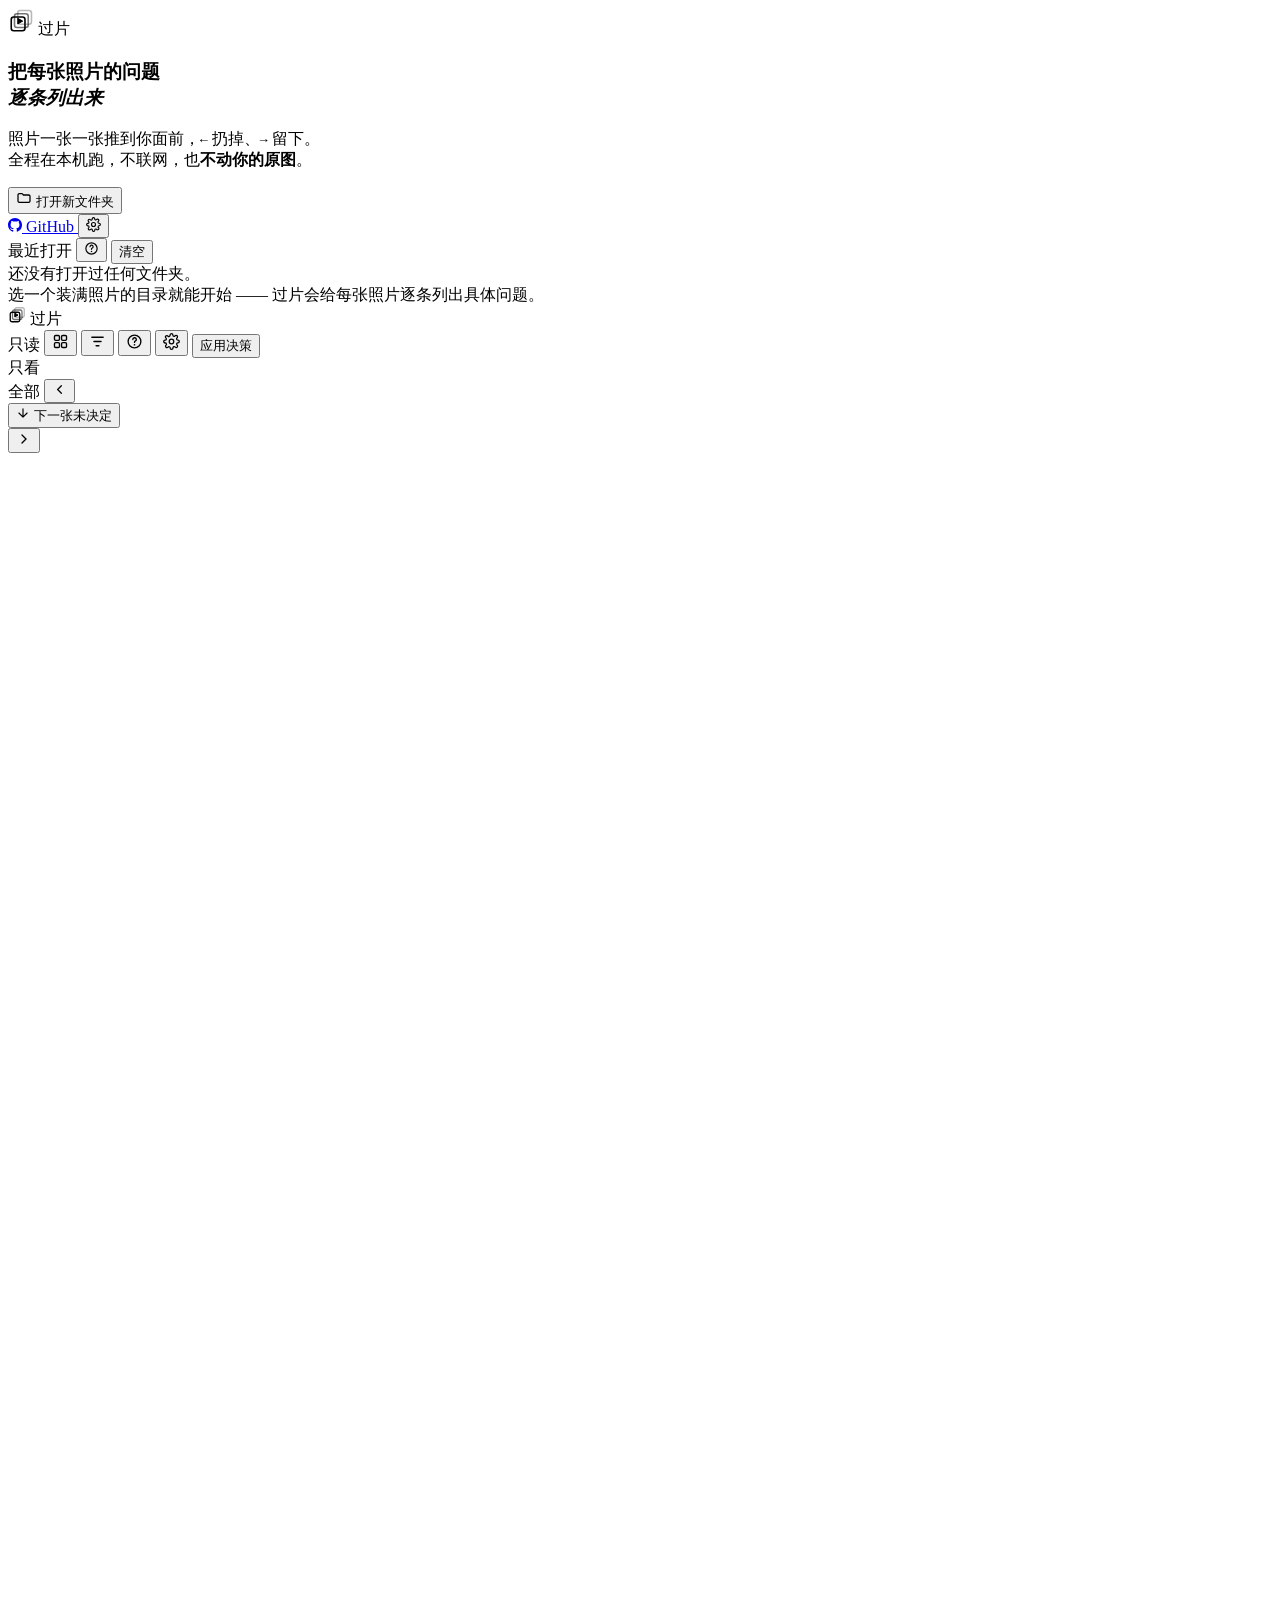
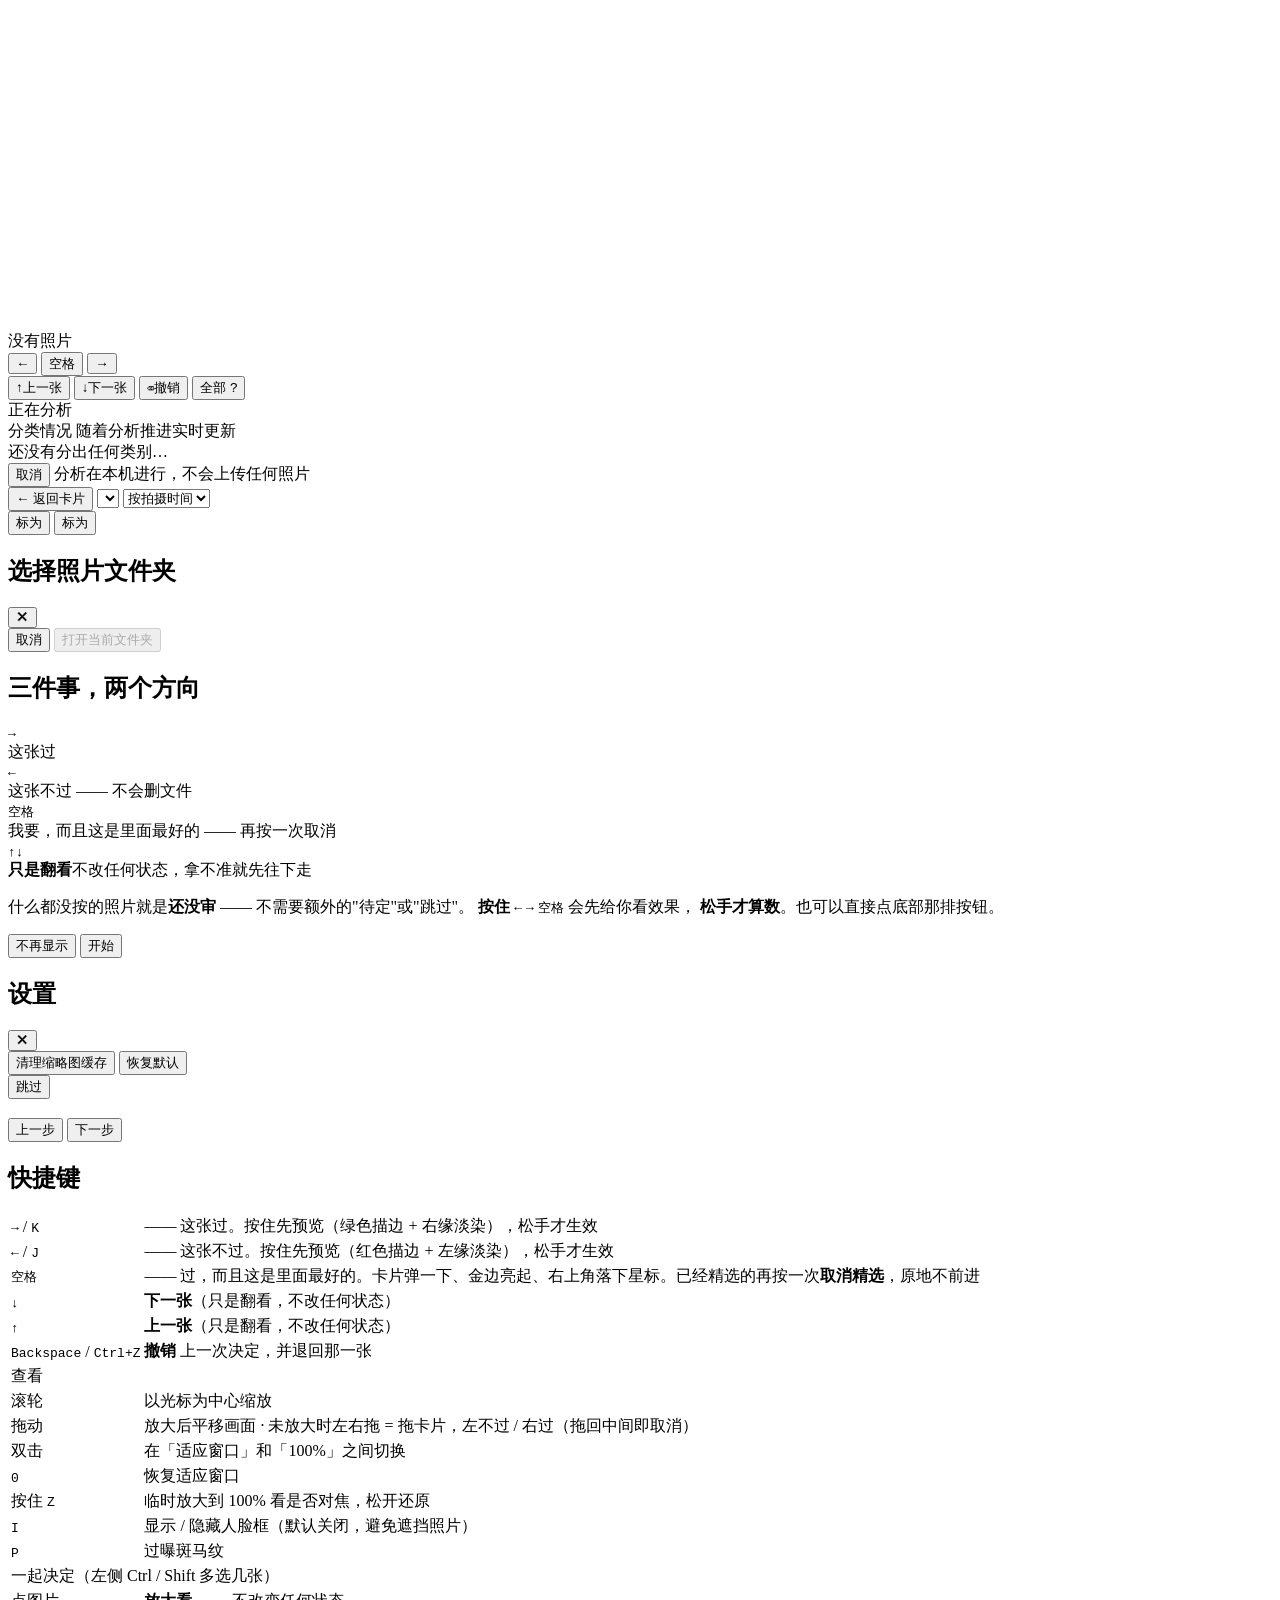
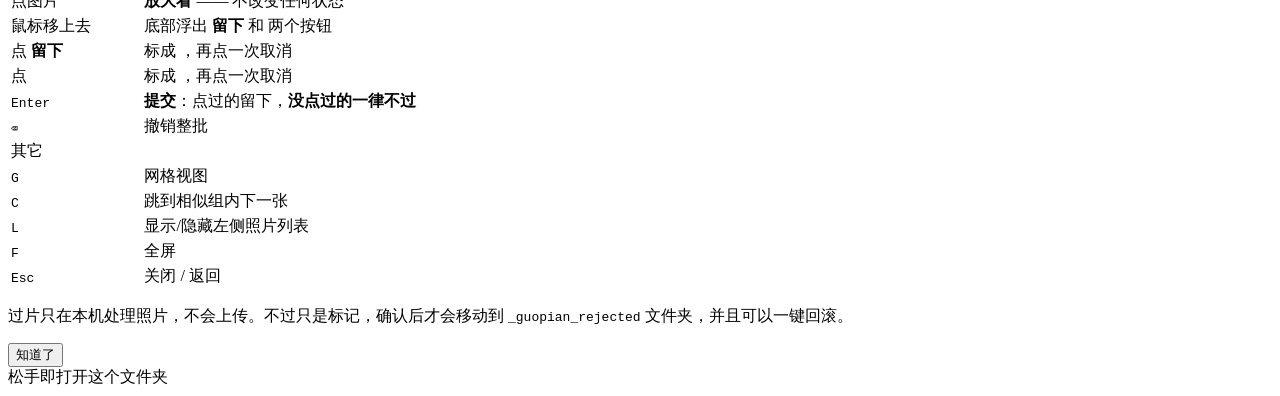
==== commit 6b61e22e: "选文件夹对话框去掉两个说不清的东西 1) "就用这个文件夹" 那一行    和右下角按钮干的是同一件事，而且单击文件夹本身就是"进去"，没有"先选中    再确认"这一步 —— 那一行只是在重复。删掉" ====
--- a/web/index.html
+++ b/web/index.html
@@ -304,9 +304,8 @@
     <div class="browserFoot">
       <div class="pickedPath" id="pickedPath"></div>
       <div class="browserBtns">
-        <label class="roToggle"><input type="checkbox" id="roToggle"><span>只读打开（不移动任何文件）</span></label>
         <button class="btn ghost" id="browserCancel">取消</button>
-        <button class="btn primary" id="browserOpen" disabled>打开这个文件夹</button>
+        <button class="btn primary" id="browserOpen" disabled>打开当前文件夹</button>
       </div>
     </div>
   </div>
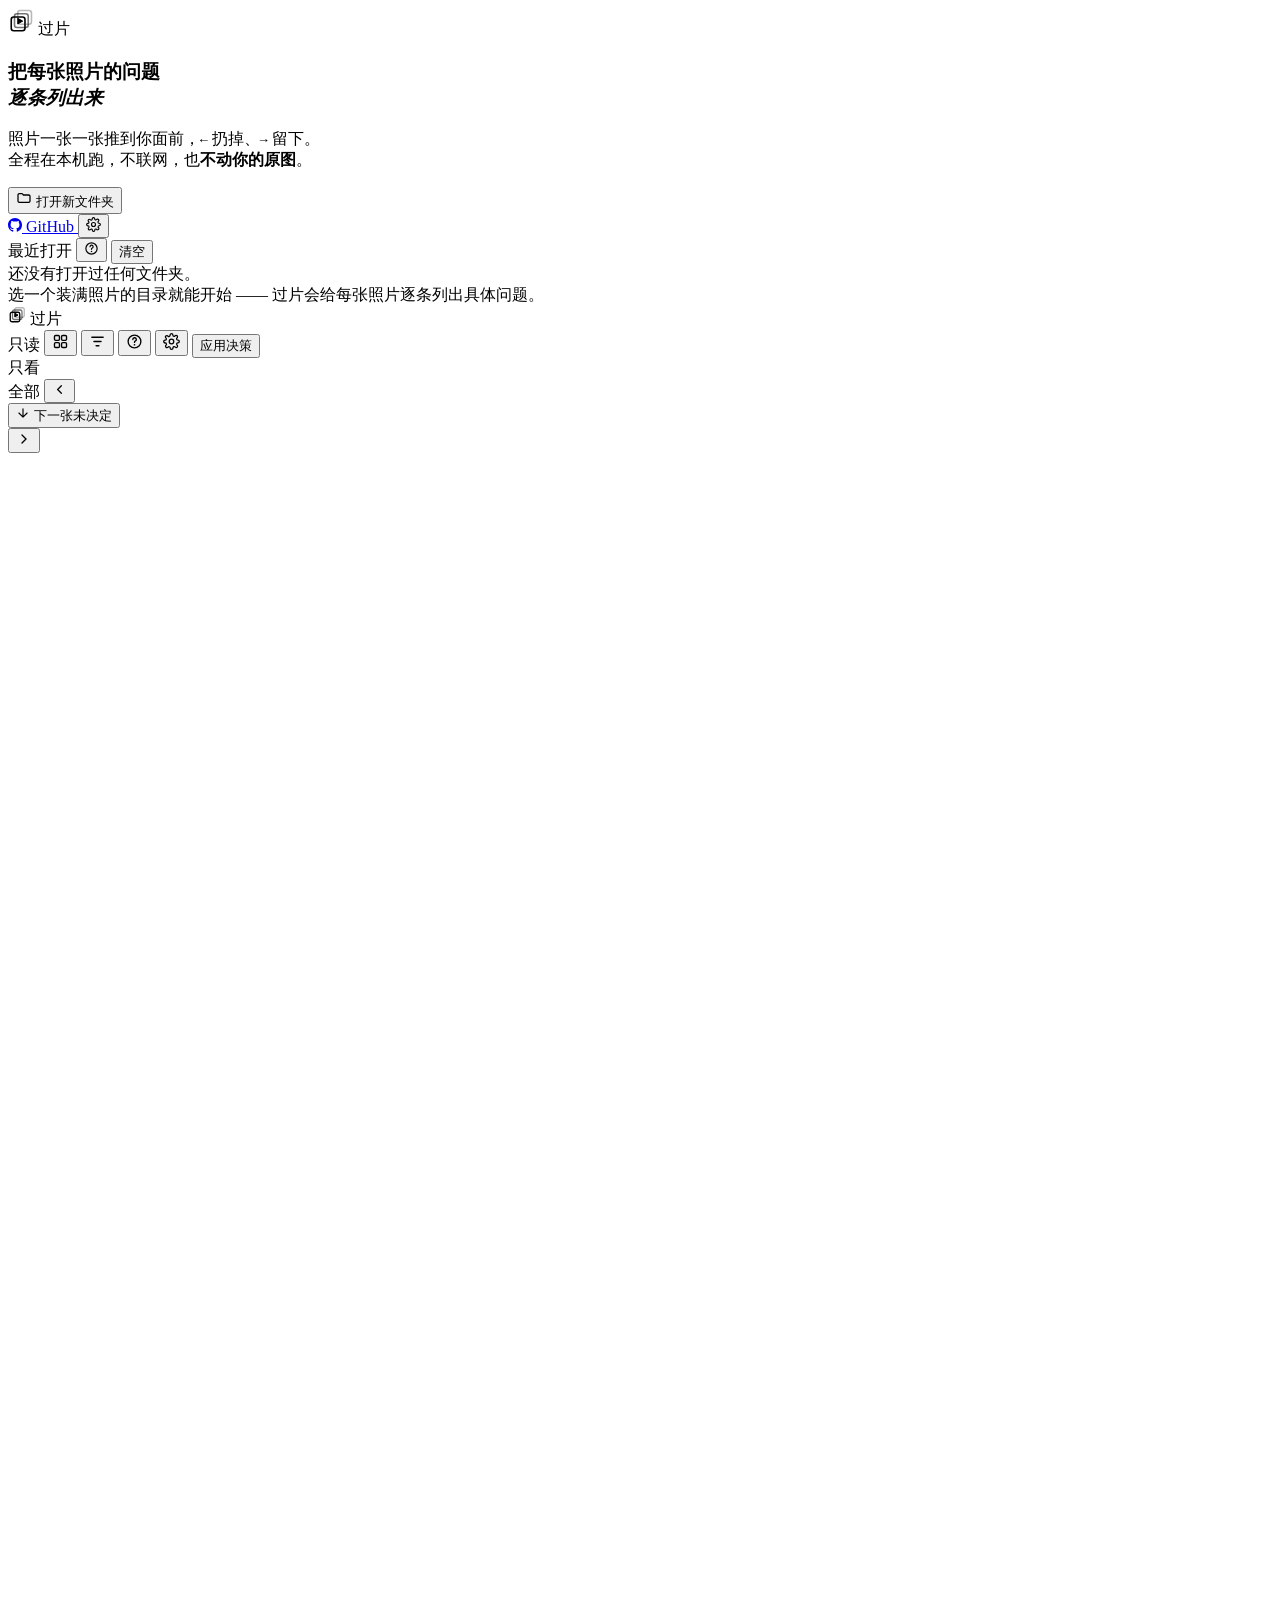
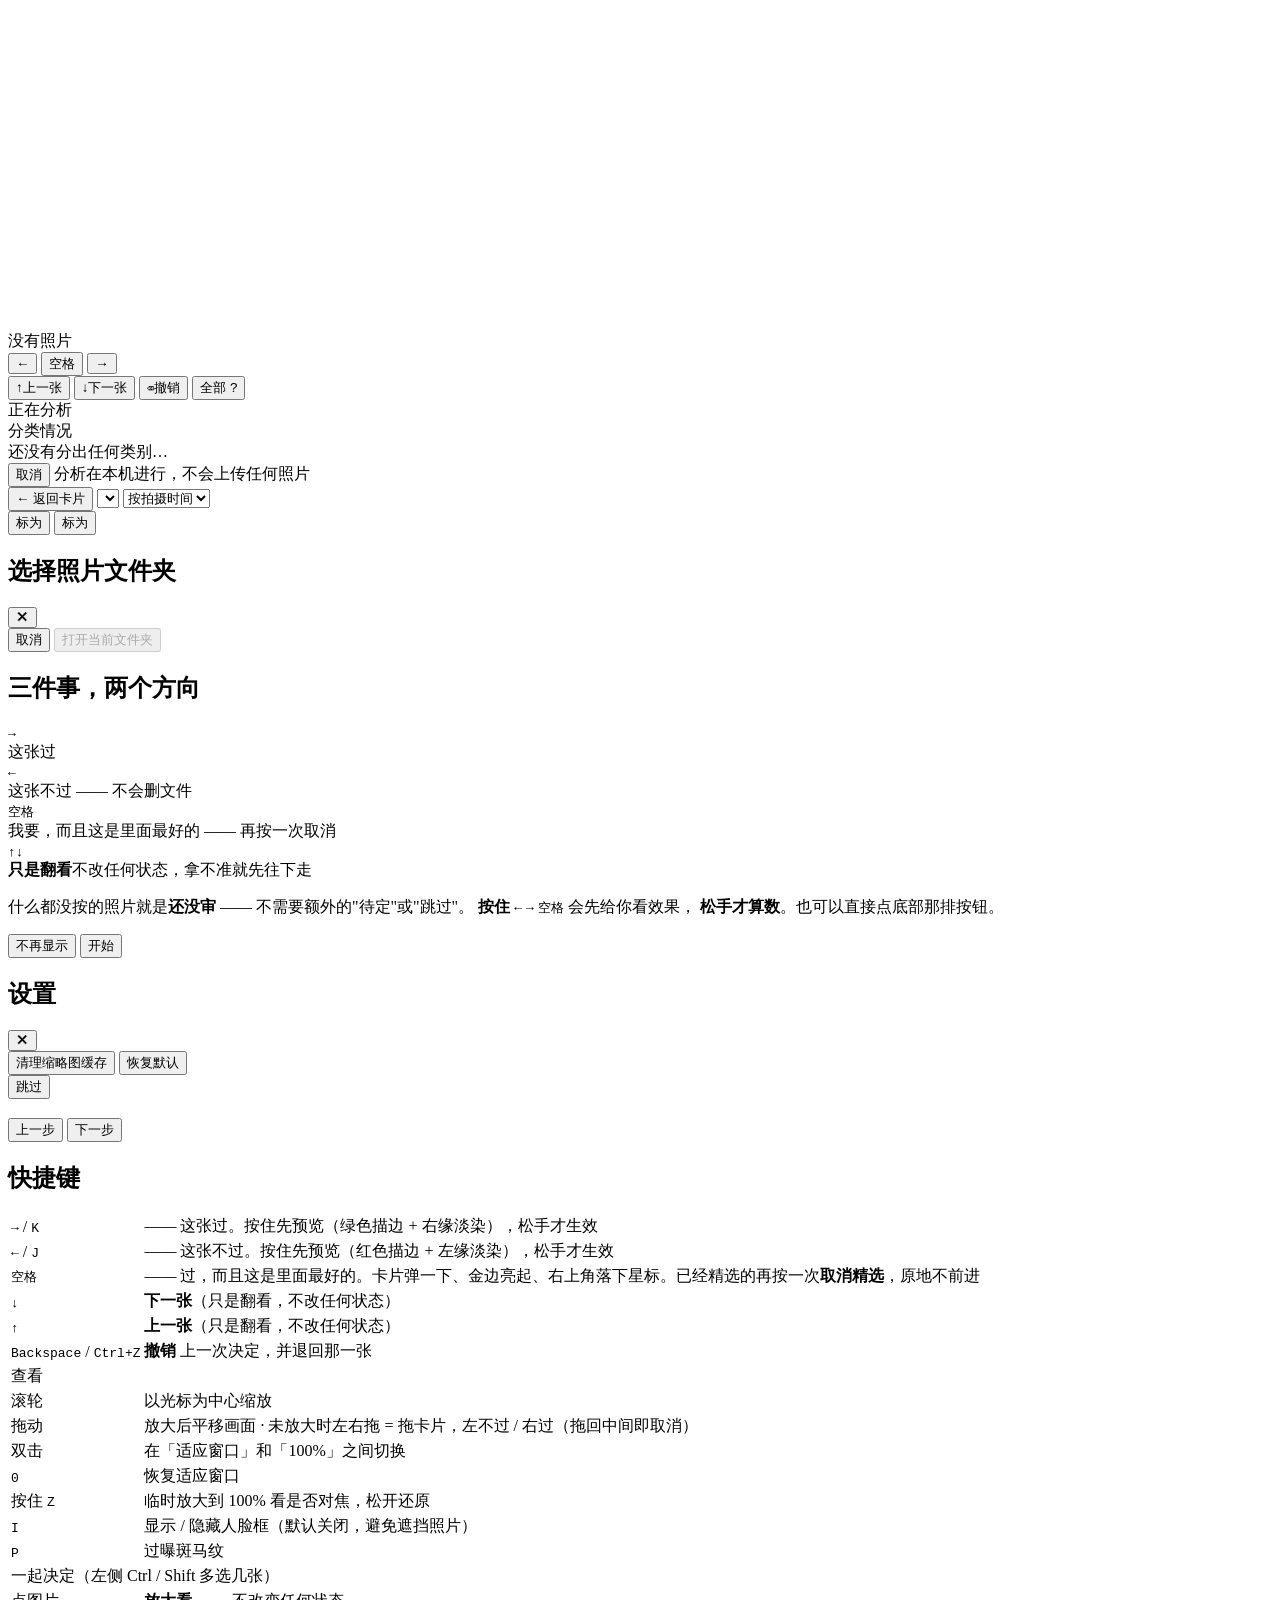
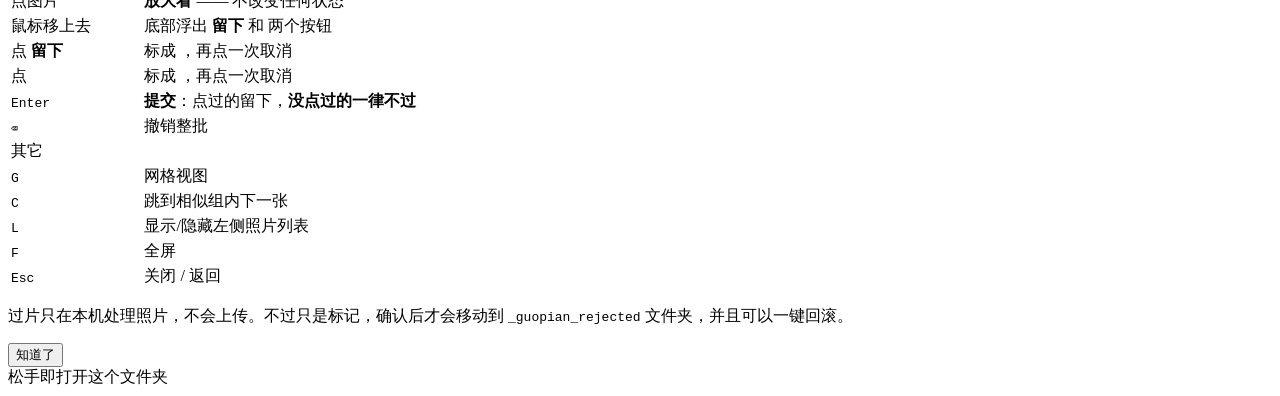
==== commit a2e03fc9: "清晰度改看"最清楚的那块"；删掉进度页那句开发备注 一、文案 "随着分析推进实时更新" 删掉 —— 那是写给自己看的备注，不是给用户的信息。 顺手扫了进度页其余文案，剩下的（"分析在本机进行，不会上传" ====
--- a/web/index.html
+++ b/web/index.html
@@ -258,7 +258,6 @@
 
       <div class="bootChartHead">
         <span>分类情况</span>
-        <span class="muted" id="bootChartHint">随着分析推进实时更新</span>
       </div>
       <div class="bootChart" id="bootChart"></div>
       <div class="bootEmpty muted hidden" id="bootChartEmpty">还没有分出任何类别…</div>
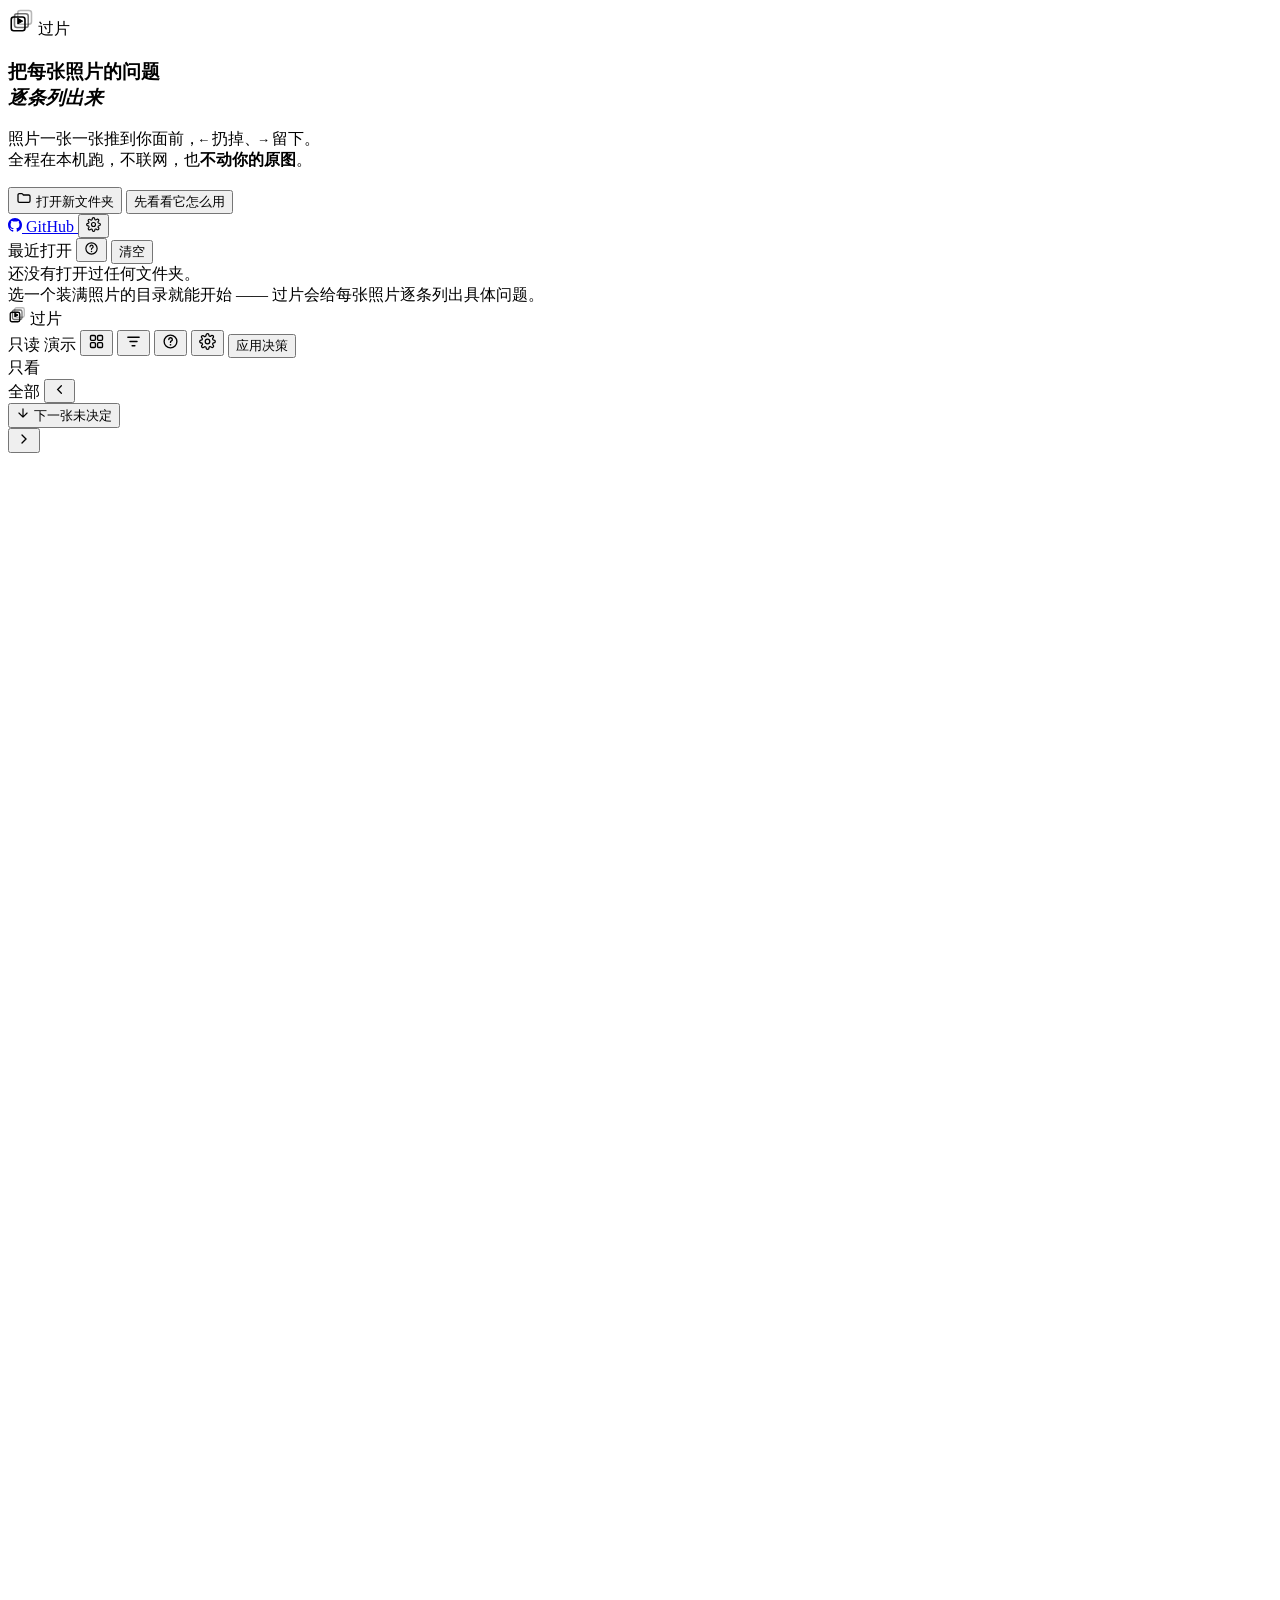
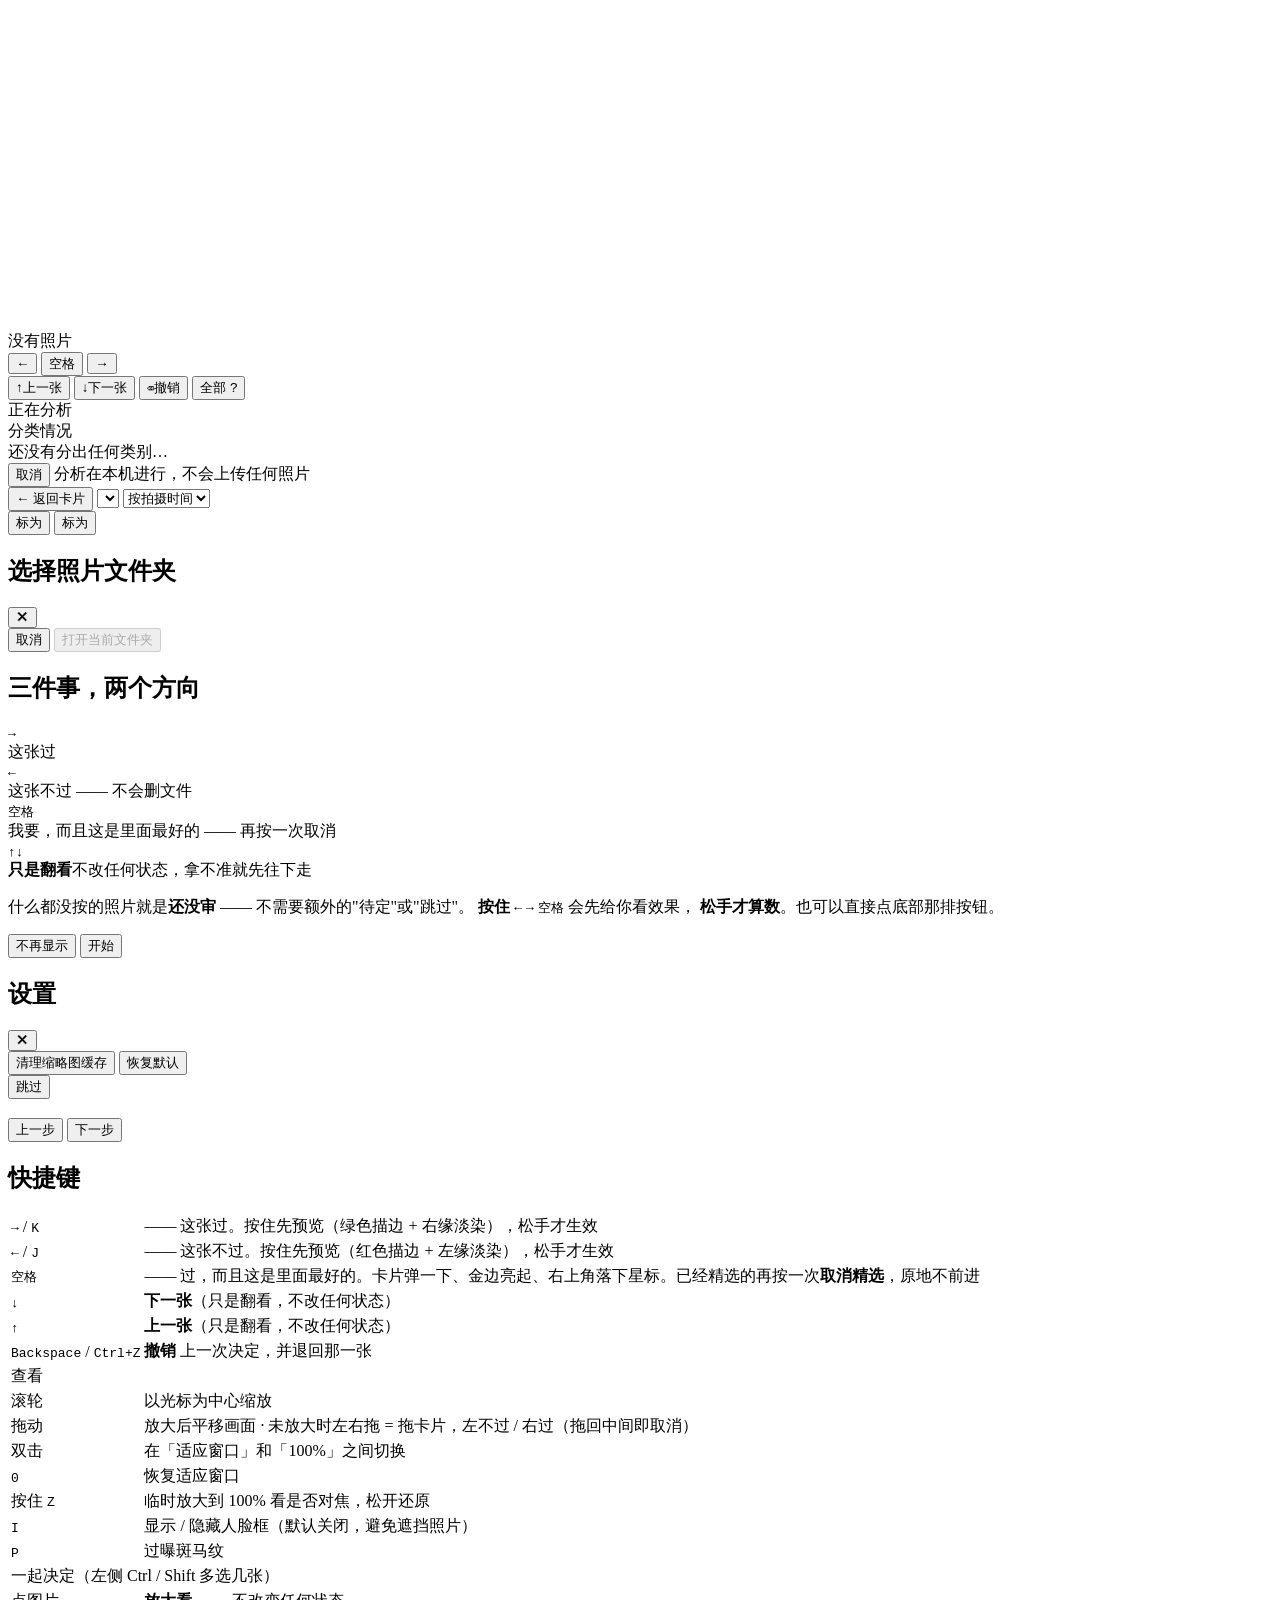
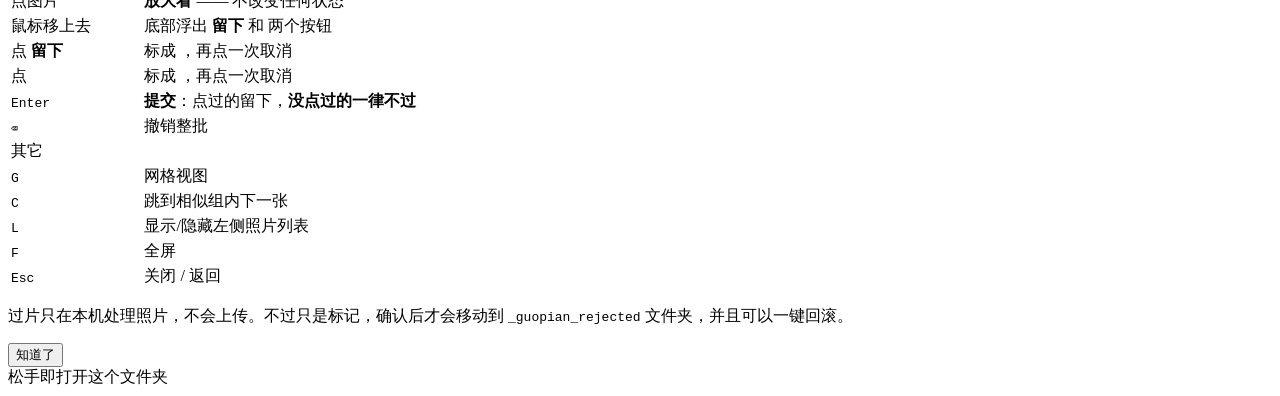
==== commit b40c4f2b: "0.2.0：教程自带演示项目、可量化的准确率回归、打包发版 新增 - 新手教程做成一段连续流程：首页三幕 → 打开一个 12 张的演示项目 → 项目里   六幕 → 结束自动删除并回到首页。演示照片随" ====
--- a/web/index.html
+++ b/web/index.html
@@ -45,6 +45,11 @@
             <path d="M3 7.5A2 2 0 0 1 5 5.5h3.6a2 2 0 0 1 1.5.7l1 1.3H19a2 2 0 0 1 2 2v7A2 2 0 0 1 19 18.5H5a2 2 0 0 1-2-2z"/>
           </svg>
           <span>打开新文件夹</span>
+        </button>
+        <!-- 只是看看怎么用：造一批临时照片、走一遍教程，退出时删掉，
+             不写进「最近打开」。没有它，第一次打开就必须先拿自己的照片冒险。 -->
+        <button class="btn ghost block" id="btnDemo" title="用一批临时照片走一遍，结束后自动删除">
+          <span>先看看它怎么用</span>
         </button>
         <div class="ctaHint" id="faceHint"></div>
 
@@ -115,6 +120,7 @@
 
     <div class="topRight">
       <span class="roBadge hidden" id="roBadge" title="以只读方式打开：筛选照常，但永远不会移动文件">只读</span>
+      <span class="roBadge hidden" id="demoBadge" title="演示库：结束教程就删除，不会留在「最近打开」里">演示</span>
       <button class="iconbtn" id="btnGrid" title="网格视图 (G)">
         <svg viewBox="0 0 24 24" width="17" height="17" fill="none" stroke="currentColor" stroke-width="1.9">
           <rect x="3.5" y="3.5" width="7" height="7" rx="1.6"/><rect x="13.5" y="3.5" width="7" height="7" rx="1.6"/>
